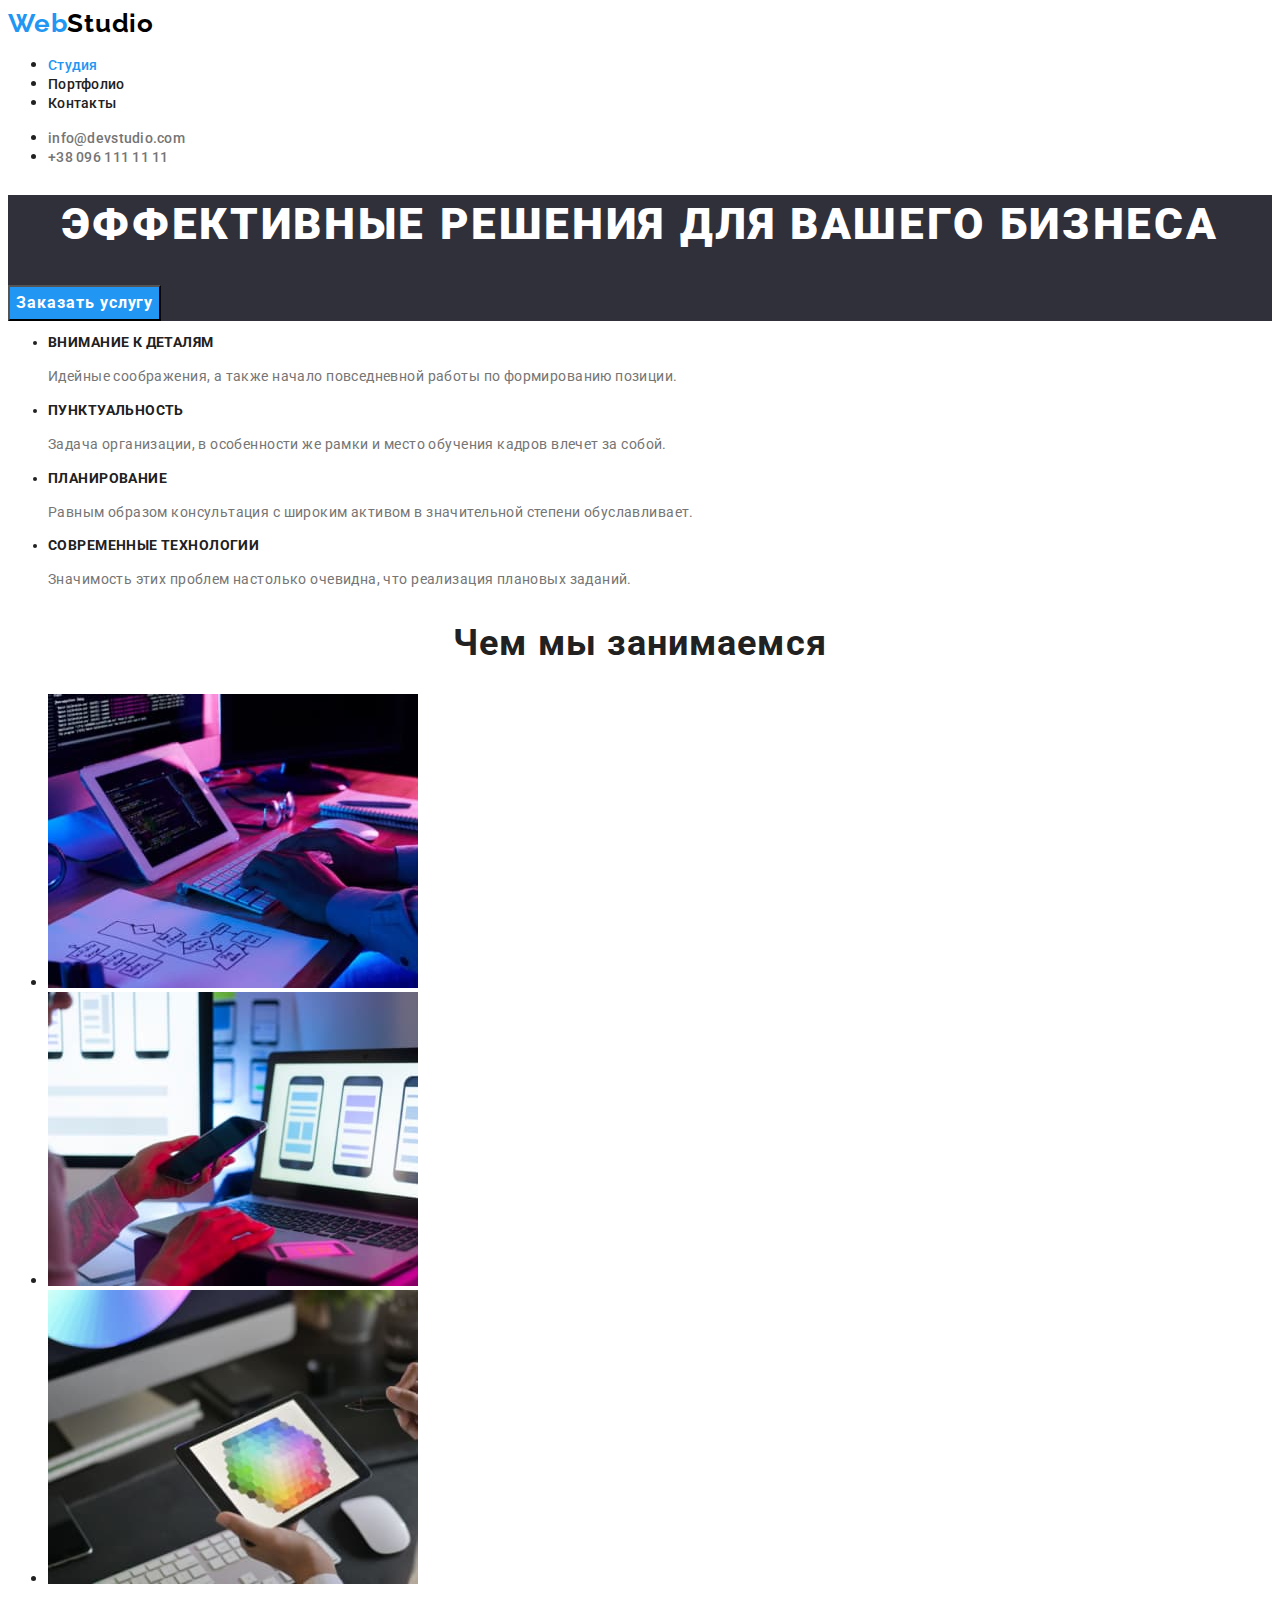
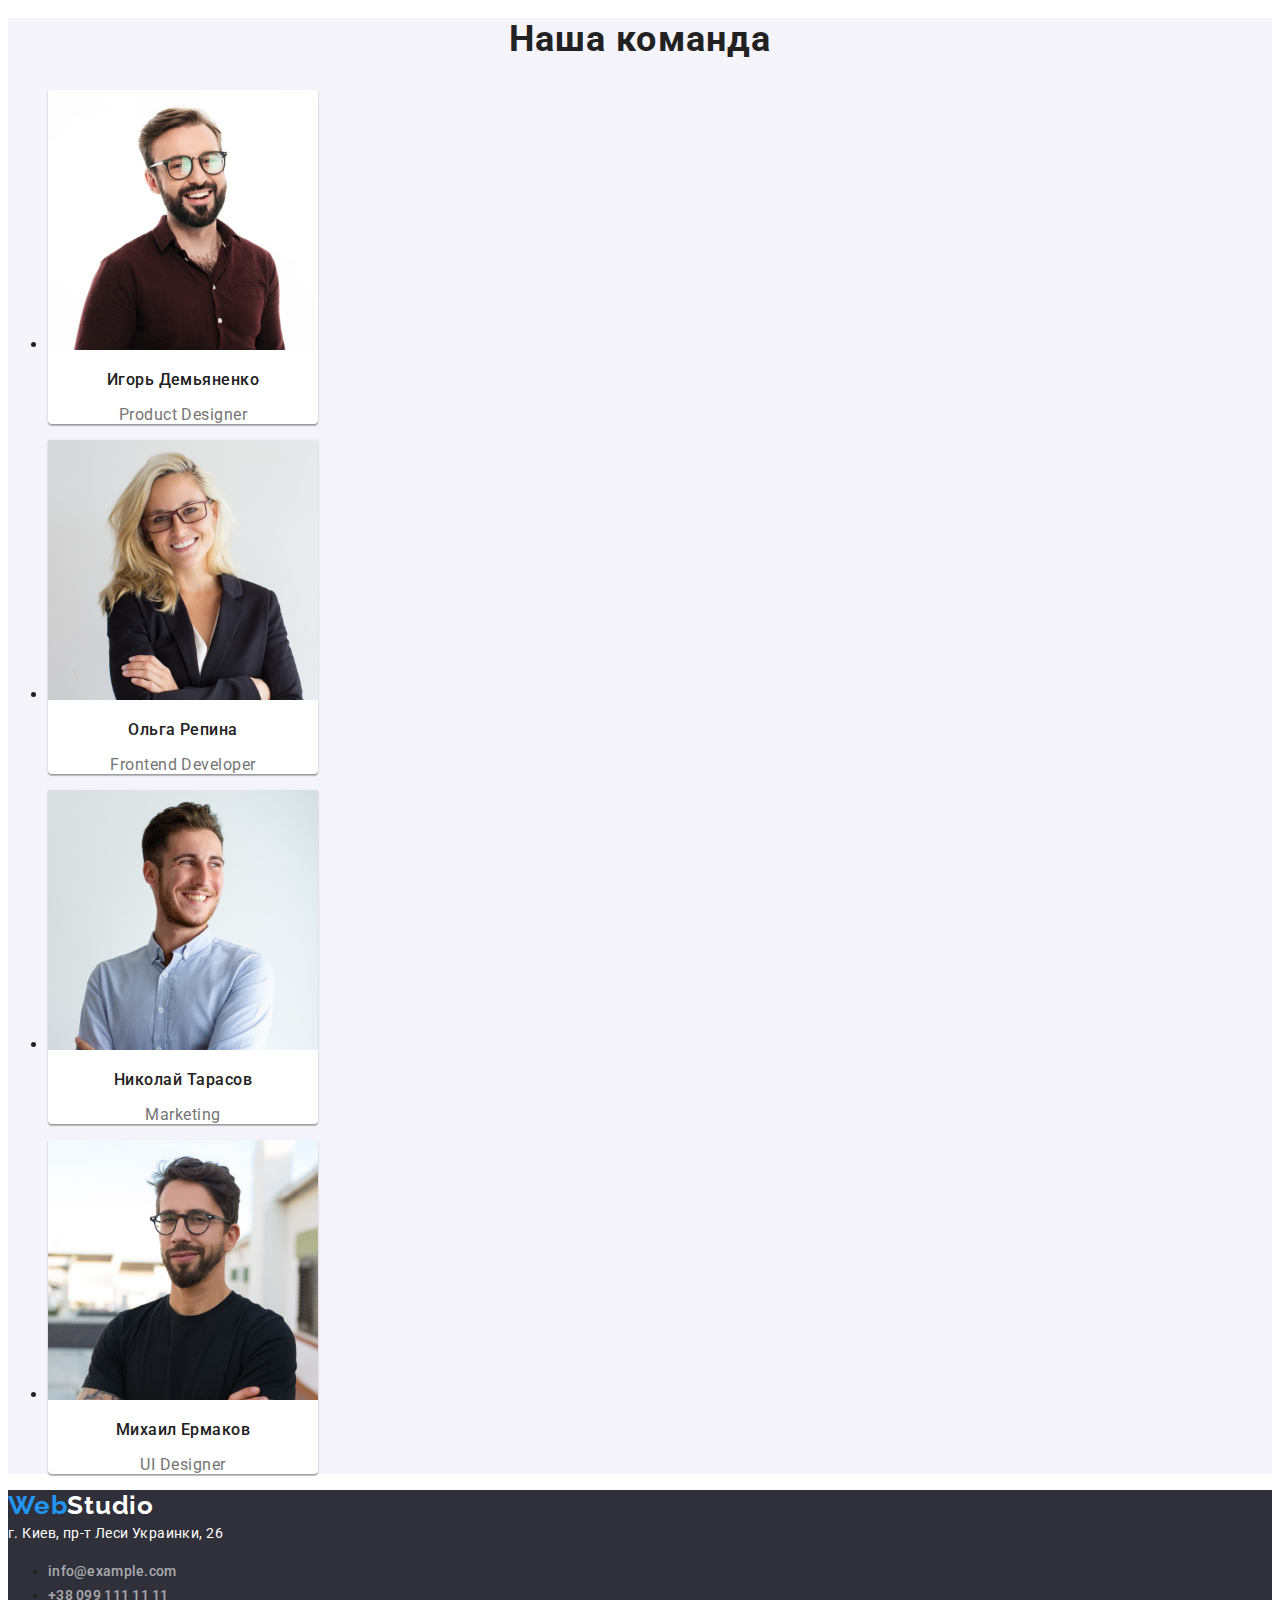
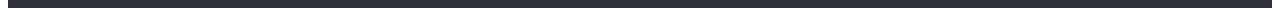
==== index.html @ 6b37e73c "додали файли з hw-02" ====
<!DOCTYPE html>
<html lang="ru">
  <head>
    <meta charset="UTF-8" />
    <meta http-equiv="X-UA-Compatible" content="IE=edge" />
    <meta name="viewport" content="width=device-width, initial-scale=1.0" />
    <title>Студия</title>

    <link rel="preconnect" href="https://fonts.googleapis.com" />
    <link rel="preconnect" href="https://fonts.gstatic.com" crossorigin />
    <link
      href="https://fonts.googleapis.com/css2?family=Raleway:wght@700&family=Roboto:wght@400;500;700;900&display=swap"
      rel="stylesheet"
    />
    <link rel="stylesheet" href="./css/styles.css" />
  </head>
  <body>
    <header class="header">
      <nav class="main-navigation">
        <a class="logo" href="./index.html">Web<span class="web-header">Studio</span> </a>

        <ul class="site-nav">
          <li class="item"><a class="link current" href="/">Студия</a></li>
          <li class="item"><a class="link" href="./portfolio.html">Портфолио</a></li>
          <li class="item"><a class="link" href="/">Контакты</a></li>
        </ul>
      </nav>

      <ul class="auth-nav">
        <li class="item"><a class="link" href="info@devstudio.com">info@devstudio.com</a></li>
        <li class="item"><a class="link" href="/">+38 096 111 11 11</a></li>
      </ul>
    </header>

    <main>
      <section class="hero">
        <h1 class="title-hero">Эффективные решения для вашего бизнеса</h1>
        <button class="btn-hero" type="button">Заказать услугу</button>
      </section>

      <section class="prior">
        <!--скрити заголовок h2 за допомогою CSS-->
        <h2 class="hide">Наши приимущества</h2>
        <ul>
          <li>
            <h3 class="title-prior">Внимание к деталям</h3>
            <p class="title-description">
              Идейные соображения, а также начало повседневной работы по формированию позиции.
            </p>
          </li>
          <li>
            <h3 class="title-prior">Пунктуальность</h3>
            <p class="title-description">
              Задача организации, в особенности же рамки и место обучения кадров влечет за собой.
            </p>
          </li>
          <li>
            <h3 class="title-prior">Планирование</h3>
            <p class="title-description">
              Равным образом консультация с широким активом в значительной степени обуславливает.
            </p>
          </li>
          <li>
            <h3 class="title-prior">Современные технологии</h3>
            <p class="title-description">
              Значимость этих проблем настолько очевидна, что реализация плановых заданий.
            </p>
          </li>
        </ul>
      </section>

      <section>
        <h2 class="title-section">Чем мы занимаемся</h2>
        <ul class="list">
          <li class="item">
            <img src="./img/services/img1.jpeg" alt="Десктопные приложения" width="370" />
          </li>
          <li class="item">
            <img src="./img/services/img2.jpeg" alt="Мобильные приложения" width="370" />
          </li>
          <li class="item">
            <img src="./img/services/img3.jpeg" alt="Дизайнерские решения" width="370" />
          </li>
        </ul>
      </section>

      <section class="team">
        <h2 class="title-section">Наша команда</h2>
        <ul>
          <li class="item-team">
            <img src="./img/team/pd.jpeg" alt="фото Игоря Демьяненко" width="270" />
            <h3 class="team-name">Игорь Демьяненко</h3>
            <p class="position" lang="en">Product Designer</p>
          </li>
          <li class="item-team">
            <img src="./img/team/fd.jpeg" alt="фото Ольги Репиной" width="270" />
            <h3 class="team-name">Ольга Репина</h3>
            <p class="position" lang="en">Frontend Developer</p>
          </li>
          <li class="item-team">
            <img src="./img/team/mk.jpeg" alt="фото Николая Тарасова" width="270" />
            <h3 class="team-name">Николай Тарасов</h3>
            <p class="position" lang="en">Marketing</p>
          </li>
          <li class="item-team">
            <img src="./img/team/ui.jpeg" alt="фото Михаила Ермакова" width="270" />
            <h3 class="team-name">Михаил Ермаков</h3>
            <p class="position" lang="en">UI Designer</p>
          </li>
        </ul>
      </section>
    </main>
    <footer class="footer">
      <a class="logo" href="/">Web<span class="web-footer">Studio</span> </a>

      <address class="address">г. Киев, пр-т Леси Украинки, 26</address>

      <ul class="footer-link">
        <li><a class="link" href="info@example.com">info@example.com</a></li>
        <li><a class="link" href="tel:+380991111111">+38 099 111 11 11</a></li>
      </ul>
    </footer>
  </body>
</html>
---- css/styles.css ----
:root {
  --primary-text-color: #212121;
  --secondary-text-color: #757575;
  --accent-color: #2196f3;
}

body {
  background: #ffffff;
  color: var(--primary-text-color);
  font-family: 'Roboto', sans-serif;
}

/* 
 основний колір тексту #212121 
 вторичний колір тексту #757575
 основний фон білий #FFFFFF
 акцент #2196F3
 колір футера контактів #FFFFFF99 
 фон герой #2F303A;
 фон хедер #FFFFFF;
 основний фон(наша команда)  #F5F4FA
 фон футер  #2F303A


 font-family: 'Raleway', sans-serif;

 address: rgba(255, 255, 255, 0.6);

 */

.logo {
  font-family: 'Raleway';
  font-weight: 700;
  font-size: 26px;
  line-height: 1.19;
  letter-spacing: 0.03em;
  color: var(--accent-color);
  text-decoration: none;
}

.link {
  font-family: inherit;

  font-weight: 500;
  font-size: 14px;
  line-height: 1.14;
  letter-spacing: 0.02em;

  color: var(--primary-text-color);
  text-decoration: none;
}

.auth-nav .link {
  color: var(--secondary-text-color);
}
.site-nav .link.current {
  color: var(--accent-color);
}
.hero {
  background-color: #2f303a;
}
.title-hero {
  font-weight: 900;
  font-size: 44px;
  line-height: 1.36;

  text-align: center;
  letter-spacing: 0.06em;
  text-transform: uppercase;

  color: #ffffff;
}
.btn-hero {
  color: #ffffff;
  background-color: var(--accent-color);
  font-weight: 700;
  font-size: 16px;
  line-height: 1.88;
  letter-spacing: 0.06em;
  font-family: inherit;
}
.btn-hero:hover {
  background: #188ce8;
}
.btn-hero:focus {
  background: #188ce8;
}
.hide {
  display: none;
}
.prior {
  font-size: 14px;
  line-height: 1.14;
  letter-spacing: 0.03em;
}
.title-prior {
  font-weight: 700;

  text-transform: uppercase;

  font-size: 14px;
  line-height: 1.14;
  letter-spacing: 0.03em;
}
.title-description {
  line-height: 1.71;
  color: var(--secondary-text-color);
}
.title-section {
  font-weight: 700;
  line-height: 1.17;
  text-align: center;
  letter-spacing: 0.03em;
  font-size: 36px;
}

.team {
  background: #f5f4fa;
  font-size: 16px;
  line-height: 1.19;

  letter-spacing: 0.03em;
}

.team-name {
  font-weight: 500;
  font-size: 16px;
  line-height: 1.19;

  text-align: center;
  letter-spacing: 0.03em;
}
.position {
  color: var(--secondary-text-color);
  line-height: 1.19;

  text-align: center;
  letter-spacing: 0.03em;
}
.item-team {
  background: #ffffff;
  box-shadow: 0px 1px 3px rgba(0, 0, 0, 0.12), 0px 1px 1px rgba(0, 0, 0, 0.14),
    0px 2px 1px rgba(0, 0, 0, 0.2);
  border-radius: 0px 0px 4px 4px;
  width: 270px;
}
.footer {
  background-color: #2f303a;
  font-size: 14px;
  line-height: 1.71;

  letter-spacing: 0.03em;
}
.web-header {
  color: #000000;
}
.web-footer {
  color: #ffffff;
}
.footer-link .link {
  color: rgba(255, 255, 255, 0.6);
}
.address {
  font-style: normal;
  font-weight: 400;
  color: #ffffff;
}
.link:hover {
  color: var(--accent-color);
}
.link:focus {
  color: var(--accent-color);
}
.btn {
  color: var(--primary-text-color);
  cursor: pointer;
  background-color: #f5f4fa;
  box-shadow: 0px 4px 4px rgba(0, 0, 0, 0.15);
  border-radius: 4px;
  font-family: inherit;
  font-weight: 500;
  font-size: 16px;
  line-height: 1.6;

  letter-spacing: 0.03em;
}
.btn:hover {
  color: #ffffff;
  background-color: var(--accent-color);
}

.btn:focus {
  color: #ffffff;
  background-color: var(--accent-color);
}
.example {
  font-weight: 700;
  font-size: 18px;
  line-height: 2;

  letter-spacing: 0.06em;
}
.example-name {
  line-height: 1.9;

  letter-spacing: 0.03em;

  color: var(--secondary-text-color);
}
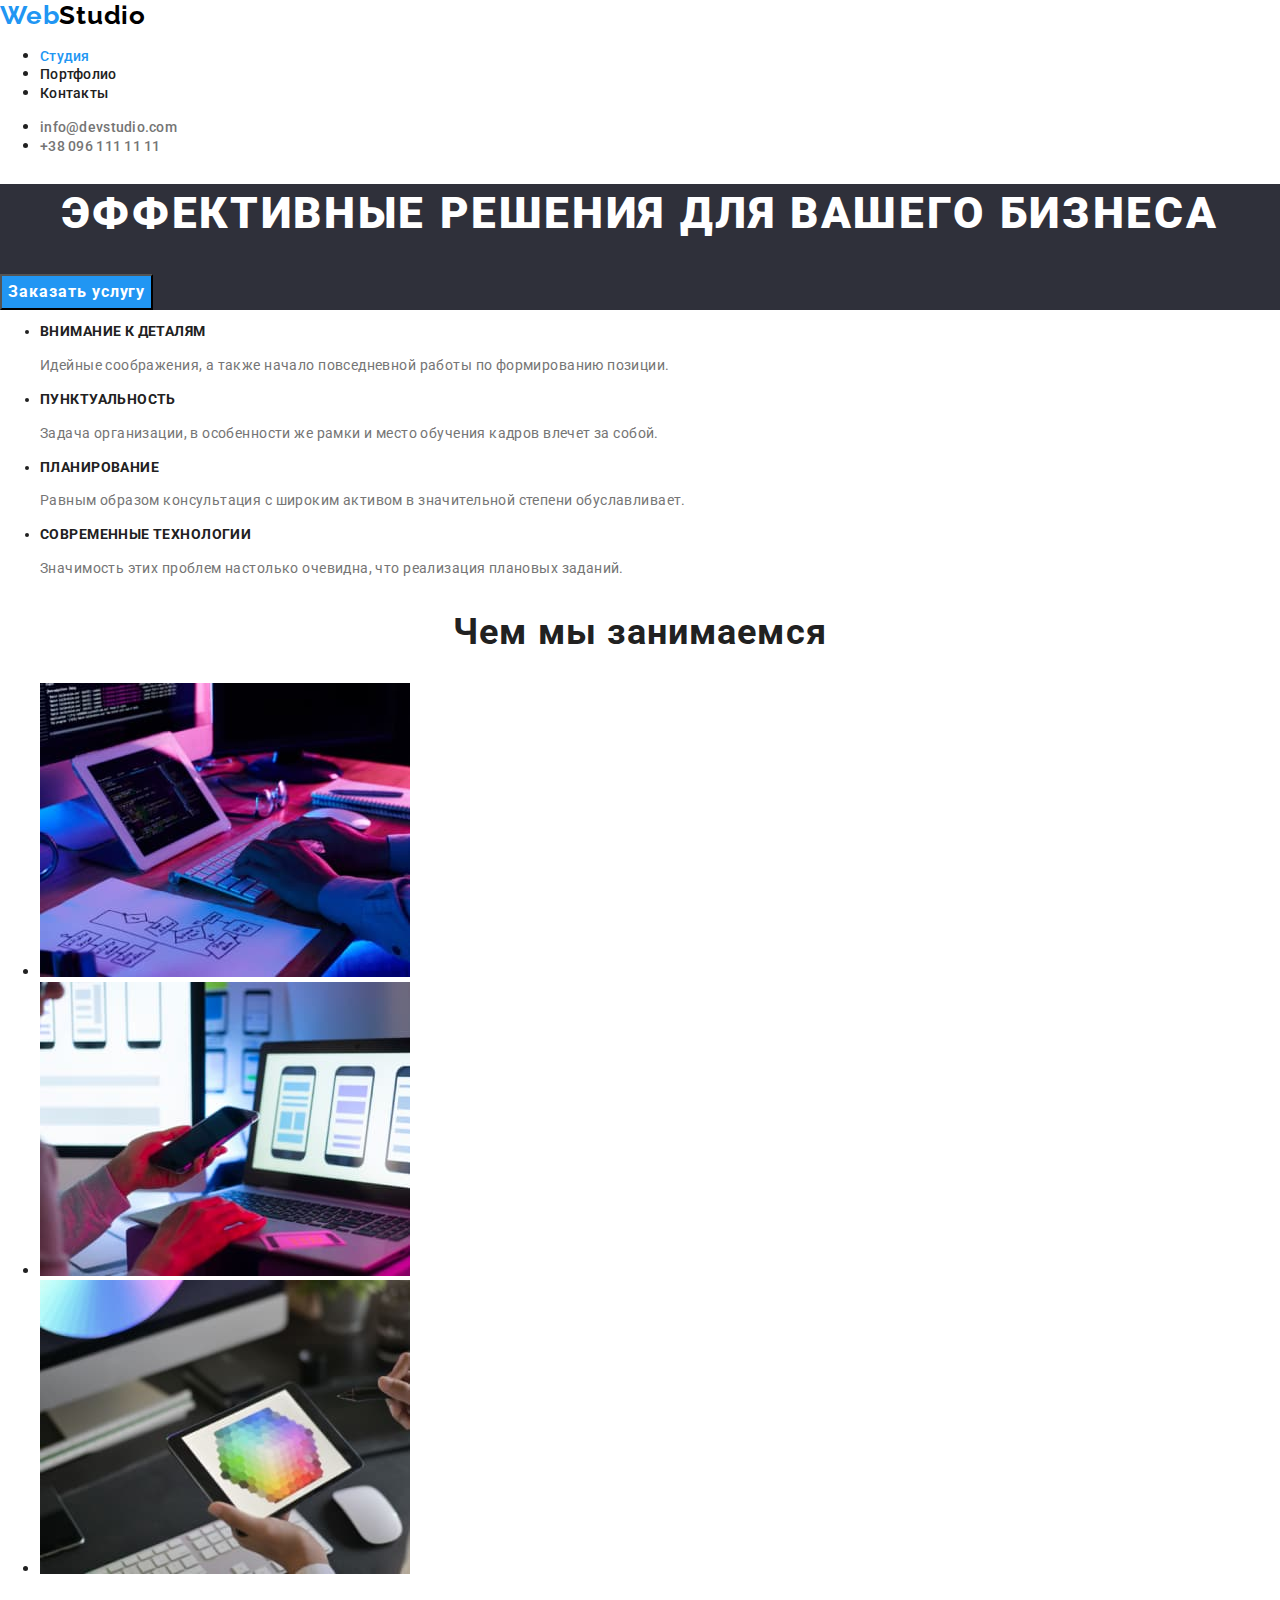
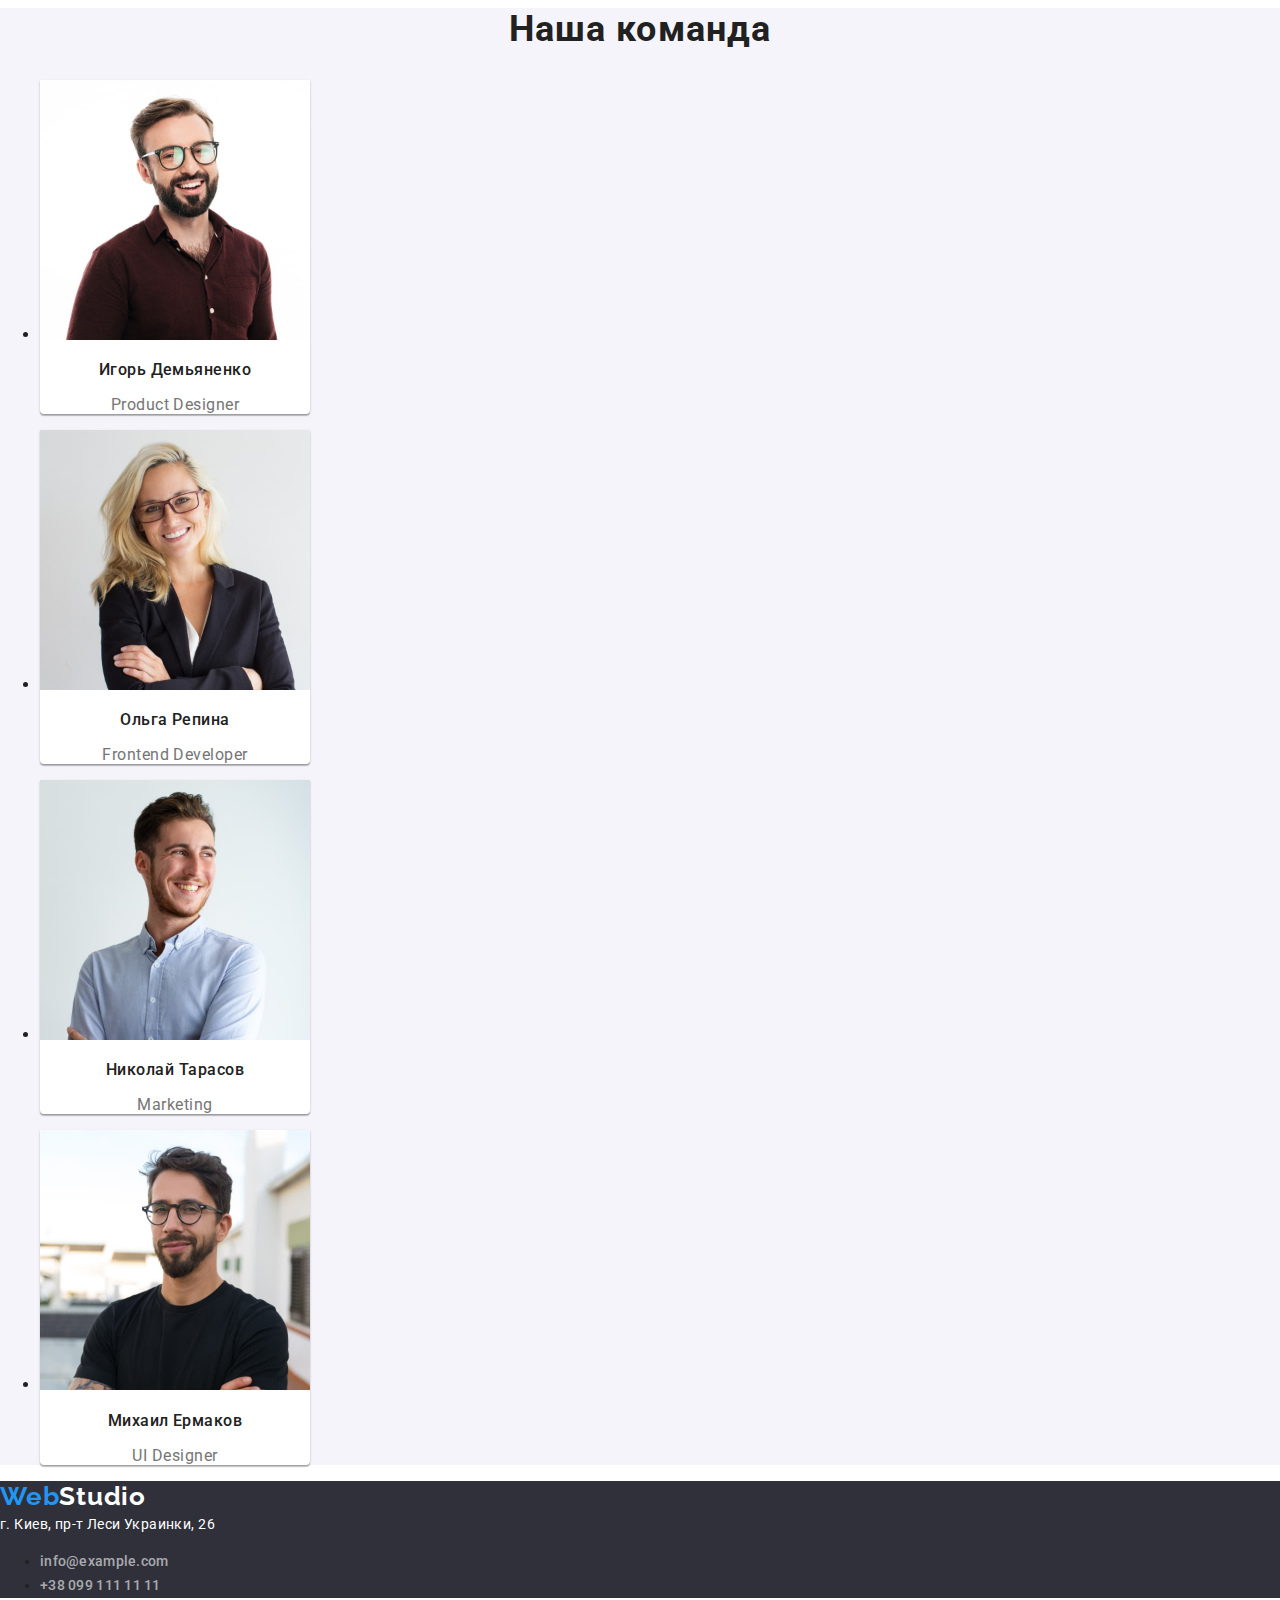
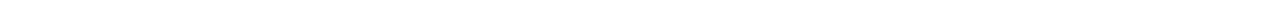
==== commit c8f34d6c: "підключили CDN modern normalize css" ====
--- a/index.html
+++ b/index.html
@@ -12,22 +12,32 @@
       href="https://fonts.googleapis.com/css2?family=Raleway:wght@700&family=Roboto:wght@400;500;700;900&display=swap"
       rel="stylesheet"
     />
+    <link
+      rel="stylesheet"
+      href="https://cdnjs.cloudflare.com/ajax/libs/modern-normalize/1.1.0/modern-normalize.min.css"
+    />
     <link rel="stylesheet" href="./css/styles.css" />
   </head>
   <body>
     <header class="header">
       <nav class="main-navigation">
-        <a class="logo" href="./index.html">Web<span class="web-header">Studio</span> </a>
+        <a class="logo" href="./index.html"
+          >Web<span class="web-header">Studio</span>
+        </a>
 
         <ul class="site-nav">
           <li class="item"><a class="link current" href="/">Студия</a></li>
-          <li class="item"><a class="link" href="./portfolio.html">Портфолио</a></li>
+          <li class="item">
+            <a class="link" href="./portfolio.html">Портфолио</a>
+          </li>
           <li class="item"><a class="link" href="/">Контакты</a></li>
         </ul>
       </nav>
 
       <ul class="auth-nav">
-        <li class="item"><a class="link" href="info@devstudio.com">info@devstudio.com</a></li>
+        <li class="item">
+          <a class="link" href="info@devstudio.com">info@devstudio.com</a>
+        </li>
         <li class="item"><a class="link" href="/">+38 096 111 11 11</a></li>
       </ul>
     </header>
@@ -45,25 +55,29 @@
           <li>
             <h3 class="title-prior">Внимание к деталям</h3>
             <p class="title-description">
-              Идейные соображения, а также начало повседневной работы по формированию позиции.
+              Идейные соображения, а также начало повседневной работы по
+              формированию позиции.
             </p>
           </li>
           <li>
             <h3 class="title-prior">Пунктуальность</h3>
             <p class="title-description">
-              Задача организации, в особенности же рамки и место обучения кадров влечет за собой.
+              Задача организации, в особенности же рамки и место обучения кадров
+              влечет за собой.
             </p>
           </li>
           <li>
             <h3 class="title-prior">Планирование</h3>
             <p class="title-description">
-              Равным образом консультация с широким активом в значительной степени обуславливает.
+              Равным образом консультация с широким активом в значительной
+              степени обуславливает.
             </p>
           </li>
           <li>
             <h3 class="title-prior">Современные технологии</h3>
             <p class="title-description">
-              Значимость этих проблем настолько очевидна, что реализация плановых заданий.
+              Значимость этих проблем настолько очевидна, что реализация
+              плановых заданий.
             </p>
           </li>
         </ul>
@@ -73,13 +87,25 @@
         <h2 class="title-section">Чем мы занимаемся</h2>
         <ul class="list">
           <li class="item">
-            <img src="./img/services/img1.jpeg" alt="Десктопные приложения" width="370" />
+            <img
+              src="./img/services/img1.jpeg"
+              alt="Десктопные приложения"
+              width="370"
+            />
           </li>
           <li class="item">
-            <img src="./img/services/img2.jpeg" alt="Мобильные приложения" width="370" />
+            <img
+              src="./img/services/img2.jpeg"
+              alt="Мобильные приложения"
+              width="370"
+            />
           </li>
           <li class="item">
-            <img src="./img/services/img3.jpeg" alt="Дизайнерские решения" width="370" />
+            <img
+              src="./img/services/img3.jpeg"
+              alt="Дизайнерские решения"
+              width="370"
+            />
           </li>
         </ul>
       </section>
@@ -88,22 +114,38 @@
         <h2 class="title-section">Наша команда</h2>
         <ul>
           <li class="item-team">
-            <img src="./img/team/pd.jpeg" alt="фото Игоря Демьяненко" width="270" />
+            <img
+              src="./img/team/pd.jpeg"
+              alt="фото Игоря Демьяненко"
+              width="270"
+            />
             <h3 class="team-name">Игорь Демьяненко</h3>
             <p class="position" lang="en">Product Designer</p>
           </li>
           <li class="item-team">
-            <img src="./img/team/fd.jpeg" alt="фото Ольги Репиной" width="270" />
+            <img
+              src="./img/team/fd.jpeg"
+              alt="фото Ольги Репиной"
+              width="270"
+            />
             <h3 class="team-name">Ольга Репина</h3>
             <p class="position" lang="en">Frontend Developer</p>
           </li>
           <li class="item-team">
-            <img src="./img/team/mk.jpeg" alt="фото Николая Тарасова" width="270" />
+            <img
+              src="./img/team/mk.jpeg"
+              alt="фото Николая Тарасова"
+              width="270"
+            />
             <h3 class="team-name">Николай Тарасов</h3>
             <p class="position" lang="en">Marketing</p>
           </li>
           <li class="item-team">
-            <img src="./img/team/ui.jpeg" alt="фото Михаила Ермакова" width="270" />
+            <img
+              src="./img/team/ui.jpeg"
+              alt="фото Михаила Ермакова"
+              width="270"
+            />
             <h3 class="team-name">Михаил Ермаков</h3>
             <p class="position" lang="en">UI Designer</p>
           </li>
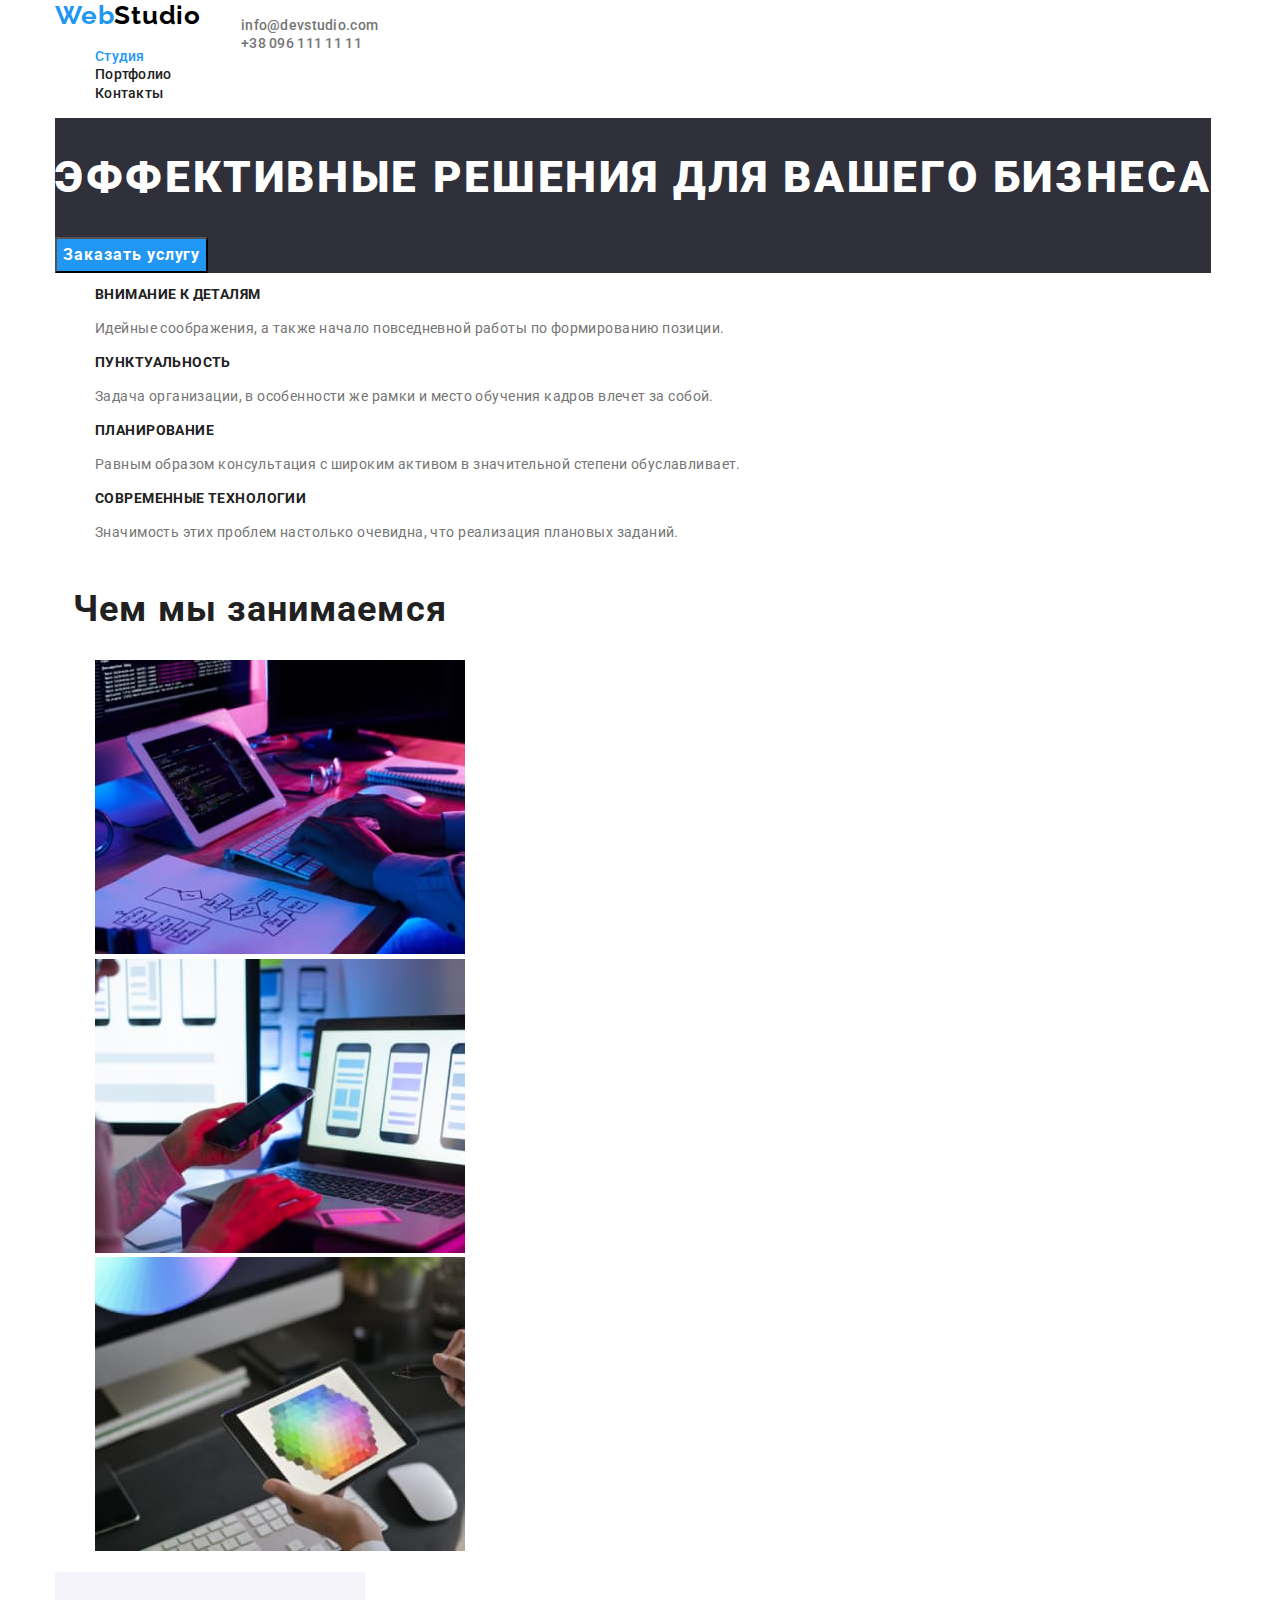
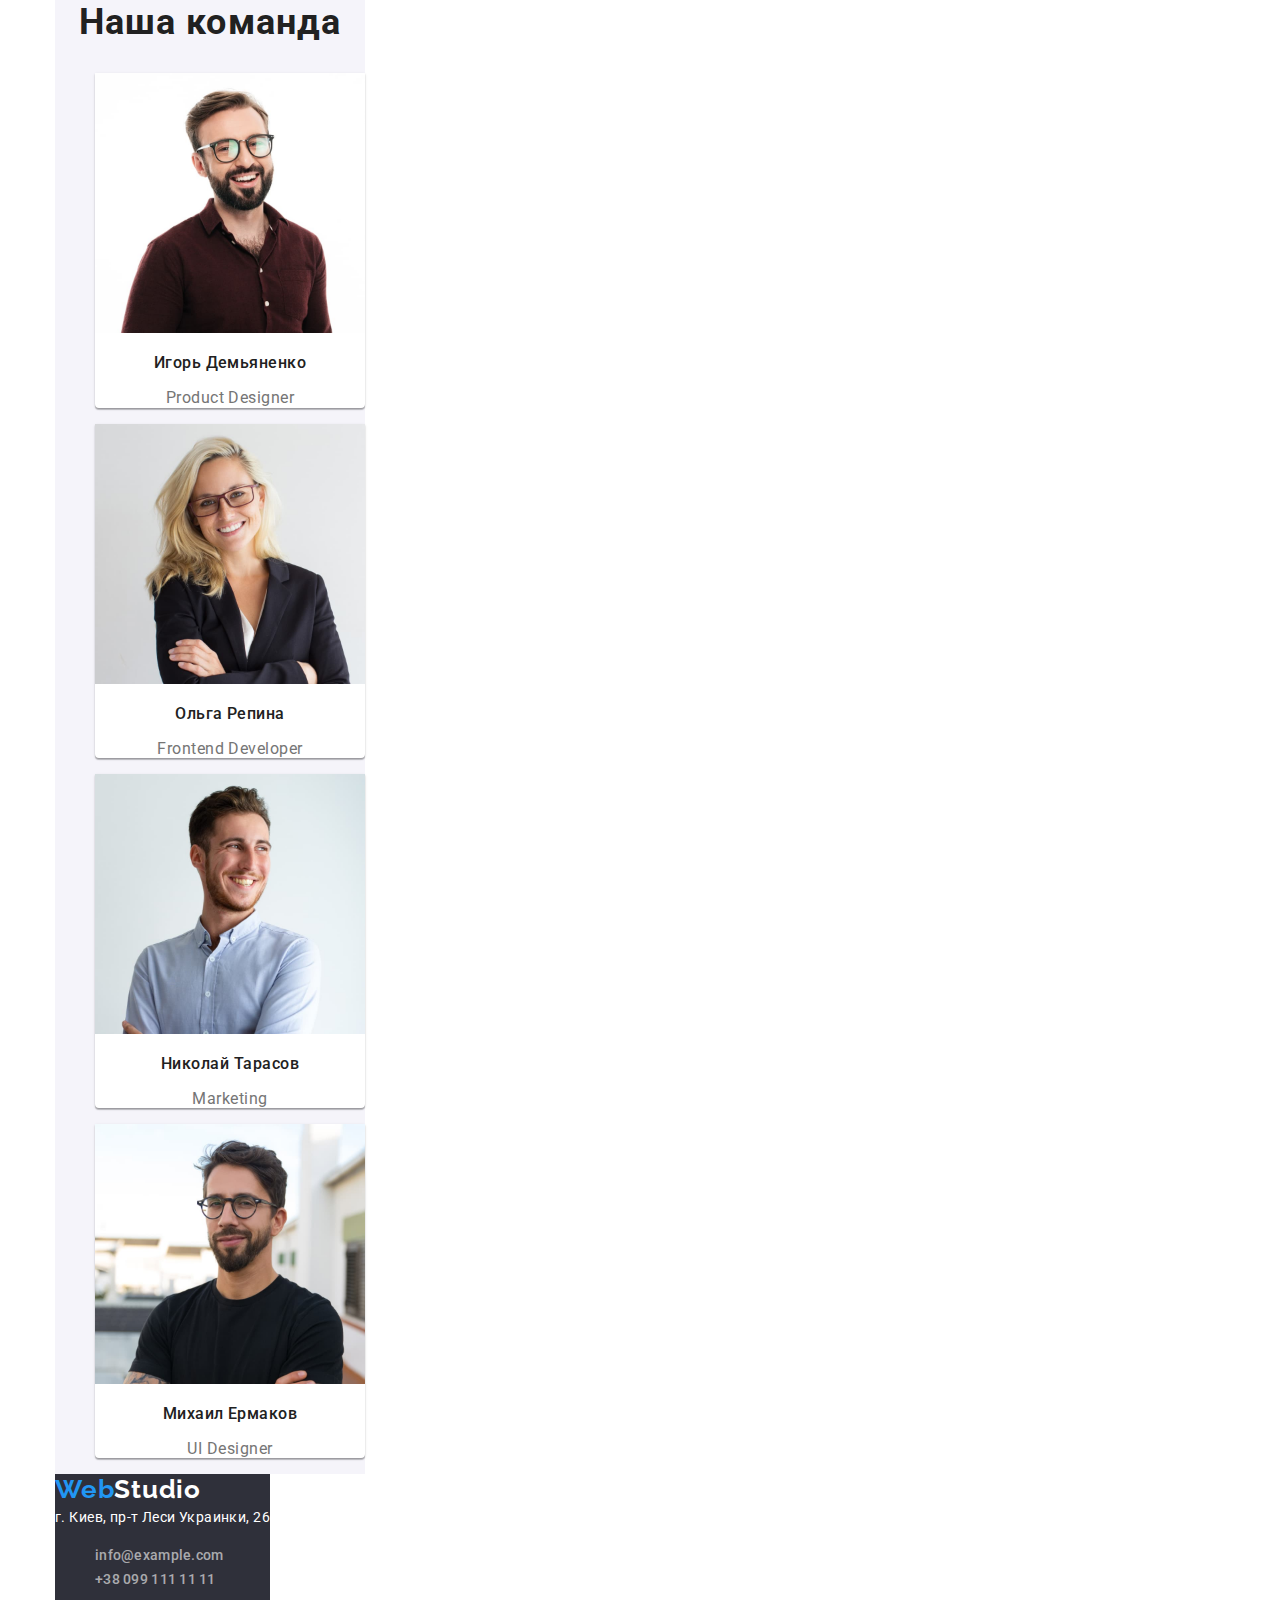
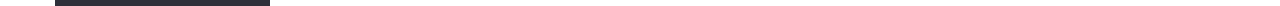
==== commit 7a5626c4: "додали container" ====
--- a/index.html
+++ b/index.html
@@ -20,147 +20,170 @@
   </head>
   <body>
     <header class="header">
-      <nav class="main-navigation">
-        <a class="logo" href="./index.html"
-          >Web<span class="web-header">Studio</span>
-        </a>
+      <div class="container">
+        <nav class="header-nav">
+          <div class="nav-logo">
+            <a class="logo" href="./index.html"
+              >Web<span class="web-header">Studio</span>
+            </a>
+          </div>
 
-        <ul class="site-nav">
-          <li class="item"><a class="link current" href="/">Студия</a></li>
-          <li class="item">
-            <a class="link" href="./portfolio.html">Портфолио</a>
-          </li>
-          <li class="item"><a class="link" href="/">Контакты</a></li>
-        </ul>
-      </nav>
+          <div>
+            <ul class="site-nav">
+              <li class="item">
+                <a class="link current" href="/">Студия</a>
+              </li>
+              <li class="item">
+                <a class="link" href="./portfolio.html">Портфолио</a>
+              </li>
+              <li class="item"><a class="link" href="/">Контакты</a></li>
+            </ul>
+          </div>
+        </nav>
 
-      <ul class="auth-nav">
-        <li class="item">
-          <a class="link" href="info@devstudio.com">info@devstudio.com</a>
-        </li>
-        <li class="item"><a class="link" href="/">+38 096 111 11 11</a></li>
-      </ul>
+        <div>
+            <ul class="auth-nav">
+            <li class="item">
+              <a class="link" href="info@devstudio.com">info@devstudio.com</a>
+            </li>
+            <li class="item"><a class="link" href="/">+38 096 111 11 11</a></li>
+           </ul>
+        </div>
+    </div>
     </header>
 
     <main>
-      <section class="hero">
-        <h1 class="title-hero">Эффективные решения для вашего бизнеса</h1>
-        <button class="btn-hero" type="button">Заказать услугу</button>
-      </section>
+      <div class="container">
+        <section class="hero">
+          <h1 class="title-hero">Эффективные решения для вашего бизнеса</h1>
+          <button class="btn-hero" type="button">Заказать услугу</button>
+        </section>
+      </div>
 
-      <section class="prior">
-        <!--скрити заголовок h2 за допомогою CSS-->
-        <h2 class="hide">Наши приимущества</h2>
-        <ul>
+      <div class="container">
+        <section class="prior">
+          <!--скрити заголовок h2 за допомогою CSS-->
+          <h2 class="hide">Наши приимущества</h2>
+          <ul class="list">
+            <li>
+              <h3 class="title-prior">Внимание к деталям</h3>
+              <p class="title-description">
+                Идейные соображения, а также начало повседневной работы по
+                формированию позиции.
+              </p>
+            </li>
+            <li>
+              <h3 class="title-prior">Пунктуальность</h3>
+              <p class="title-description">
+                Задача организации, в особенности же рамки и место обучения
+                кадров влечет за собой.
+              </p>
+            </li>
+            <li>
+              <h3 class="title-prior">Планирование</h3>
+              <p class="title-description">
+                Равным образом консультация с широким активом в значительной
+                степени обуславливает.
+              </p>
+            </li>
+            <li>
+              <h3 class="title-prior">Современные технологии</h3>
+              <p class="title-description">
+                Значимость этих проблем настолько очевидна, что реализация
+                плановых заданий.
+              </p>
+            </li>
+          </ul>
+        </section>
+      </div>
+
+      <div class="container">
+        <section>
+          <h2 class="title-section">Чем мы занимаемся</h2>
+          <ul class="list">
+            <li class="item">
+              <img
+                src="./img/services/img1.jpeg"
+                alt="Десктопные приложения"
+                width="370"
+              />
+            </li>
+            <li class="item">
+              <img
+                src="./img/services/img2.jpeg"
+                alt="Мобильные приложения"
+                width="370"
+              />
+            </li>
+            <li class="item">
+              <img
+                src="./img/services/img3.jpeg"
+                alt="Дизайнерские решения"
+                width="370"
+              />
+            </li>
+          </ul>
+        </section>
+      </div>
+
+      <div class="container">
+        <section class="team">
+          <h2 class="title-section">Наша команда</h2>
+          <ul class="list">
+            <li class="item-team">
+              <img
+                src="./img/team/pd.jpeg"
+                alt="фото Игоря Демьяненко"
+                width="270"
+              />
+              <h3 class="team-name">Игорь Демьяненко</h3>
+              <p class="position" lang="en">Product Designer</p>
+            </li>
+            <li class="item-team">
+              <img
+                src="./img/team/fd.jpeg"
+                alt="фото Ольги Репиной"
+                width="270"
+              />
+              <h3 class="team-name">Ольга Репина</h3>
+              <p class="position" lang="en">Frontend Developer</p>
+            </li>
+            <li class="item-team">
+              <img
+                src="./img/team/mk.jpeg"
+                alt="фото Николая Тарасова"
+                width="270"
+              />
+              <h3 class="team-name">Николай Тарасов</h3>
+              <p class="position" lang="en">Marketing</p>
+            </li>
+            <li class="item-team">
+              <img
+                src="./img/team/ui.jpeg"
+                alt="фото Михаила Ермакова"
+                width="270"
+              />
+              <h3 class="team-name">Михаил Ермаков</h3>
+              <p class="position" lang="en">UI Designer</p>
+            </li>
+          </ul>
+        </section>
+      </div>
+    </main>
+
+    <div class="container">
+      <footer class="footer">
+        <a class="logo" href="/">Web<span class="web-footer">Studio</span> </a>
+
+        <address class="address">г. Киев, пр-т Леси Украинки, 26</address>
+
+        <ul class="footer-link">
+          <li><a class="link" href="info@example.com">info@example.com</a></li>
           <li>
-            <h3 class="title-prior">Внимание к деталям</h3>
-            <p class="title-description">
-              Идейные соображения, а также начало повседневной работы по
-              формированию позиции.
-            </p>
-          </li>
-          <li>
-            <h3 class="title-prior">Пунктуальность</h3>
-            <p class="title-description">
-              Задача организации, в особенности же рамки и место обучения кадров
-              влечет за собой.
-            </p>
-          </li>
-          <li>
-            <h3 class="title-prior">Планирование</h3>
-            <p class="title-description">
-              Равным образом консультация с широким активом в значительной
-              степени обуславливает.
-            </p>
-          </li>
-          <li>
-            <h3 class="title-prior">Современные технологии</h3>
-            <p class="title-description">
-              Значимость этих проблем настолько очевидна, что реализация
-              плановых заданий.
-            </p>
+            <a class="link" href="tel:+380991111111">+38 099 111 11 11</a>
           </li>
         </ul>
-      </section>
-
-      <section>
-        <h2 class="title-section">Чем мы занимаемся</h2>
-        <ul class="list">
-          <li class="item">
-            <img
-              src="./img/services/img1.jpeg"
-              alt="Десктопные приложения"
-              width="370"
-            />
-          </li>
-          <li class="item">
-            <img
-              src="./img/services/img2.jpeg"
-              alt="Мобильные приложения"
-              width="370"
-            />
-          </li>
-          <li class="item">
-            <img
-              src="./img/services/img3.jpeg"
-              alt="Дизайнерские решения"
-              width="370"
-            />
-          </li>
-        </ul>
-      </section>
-
-      <section class="team">
-        <h2 class="title-section">Наша команда</h2>
-        <ul>
-          <li class="item-team">
-            <img
-              src="./img/team/pd.jpeg"
-              alt="фото Игоря Демьяненко"
-              width="270"
-            />
-            <h3 class="team-name">Игорь Демьяненко</h3>
-            <p class="position" lang="en">Product Designer</p>
-          </li>
-          <li class="item-team">
-            <img
-              src="./img/team/fd.jpeg"
-              alt="фото Ольги Репиной"
-              width="270"
-            />
-            <h3 class="team-name">Ольга Репина</h3>
-            <p class="position" lang="en">Frontend Developer</p>
-          </li>
-          <li class="item-team">
-            <img
-              src="./img/team/mk.jpeg"
-              alt="фото Николая Тарасова"
-              width="270"
-            />
-            <h3 class="team-name">Николай Тарасов</h3>
-            <p class="position" lang="en">Marketing</p>
-          </li>
-          <li class="item-team">
-            <img
-              src="./img/team/ui.jpeg"
-              alt="фото Михаила Ермакова"
-              width="270"
-            />
-            <h3 class="team-name">Михаил Ермаков</h3>
-            <p class="position" lang="en">UI Designer</p>
-          </li>
-        </ul>
-      </section>
-    </main>
-    <footer class="footer">
-      <a class="logo" href="/">Web<span class="web-footer">Studio</span> </a>
-
-      <address class="address">г. Киев, пр-т Леси Украинки, 26</address>
-
-      <ul class="footer-link">
-        <li><a class="link" href="info@example.com">info@example.com</a></li>
-        <li><a class="link" href="tel:+380991111111">+38 099 111 11 11</a></li>
-      </ul>
-    </footer>
+      </footer>
+    </div>
   </body>
 </html>
--- a/css/styles.css
+++ b/css/styles.css
@@ -7,8 +7,18 @@
 body {
   background: #ffffff;
   color: var(--primary-text-color);
-  font-family: 'Roboto', sans-serif;
-}
+  font-family: "Roboto", sans-serif;
+}
+
+/* h1,
+h2,
+h3,
+h4,
+h5,
+h6,
+p {
+  margin: 0;
+} */
 
 /* 
  основний колір тексту #212121 
@@ -28,14 +38,49 @@
 
  */
 
+.container {
+  width: 1200px;
+
+  padding-left: 15px;
+  padding-right: 15px;
+
+  margin-left: auto;
+  margin-right: auto;
+
+  display: flex;
+}
+.header {
+  background-color: #ffffff;
+  /* display: flex; */
+}
+.header-nav {
+  /* display: flex; */
+}
+.site-nav {
+  list-style: none;
+  /* display: flex; */
+}
+.item {
+  /* margin-right: 50px; */
+}
+.auth-nav {
+  list-style: none;
+  /* display: flex; */
+  /* margin-left: auto; */
+}
+/* .auth-nav > .item:last-child {
+  margin-right: 0;
+} */
+
 .logo {
-  font-family: 'Raleway';
+  font-family: "Raleway";
   font-weight: 700;
   font-size: 26px;
   line-height: 1.19;
   letter-spacing: 0.03em;
   color: var(--accent-color);
   text-decoration: none;
+  /* margin-right: 93px; */
 }
 
 .link {
@@ -92,6 +137,10 @@
   font-size: 14px;
   line-height: 1.14;
   letter-spacing: 0.03em;
+}
+
+.list {
+  list-style: none;
 }
 .title-prior {
   font-weight: 700;
@@ -150,6 +199,9 @@
   line-height: 1.71;
 
   letter-spacing: 0.03em;
+}
+.footer-link {
+  list-style: none;
 }
 .web-header {
   color: #000000;
@@ -183,7 +235,10 @@
   line-height: 1.6;
 
   letter-spacing: 0.03em;
-}
+  padding: 6px 22px;
+  border: 1px solid transparent;
+}
+
 .btn:hover {
   color: #ffffff;
   background-color: var(--accent-color);
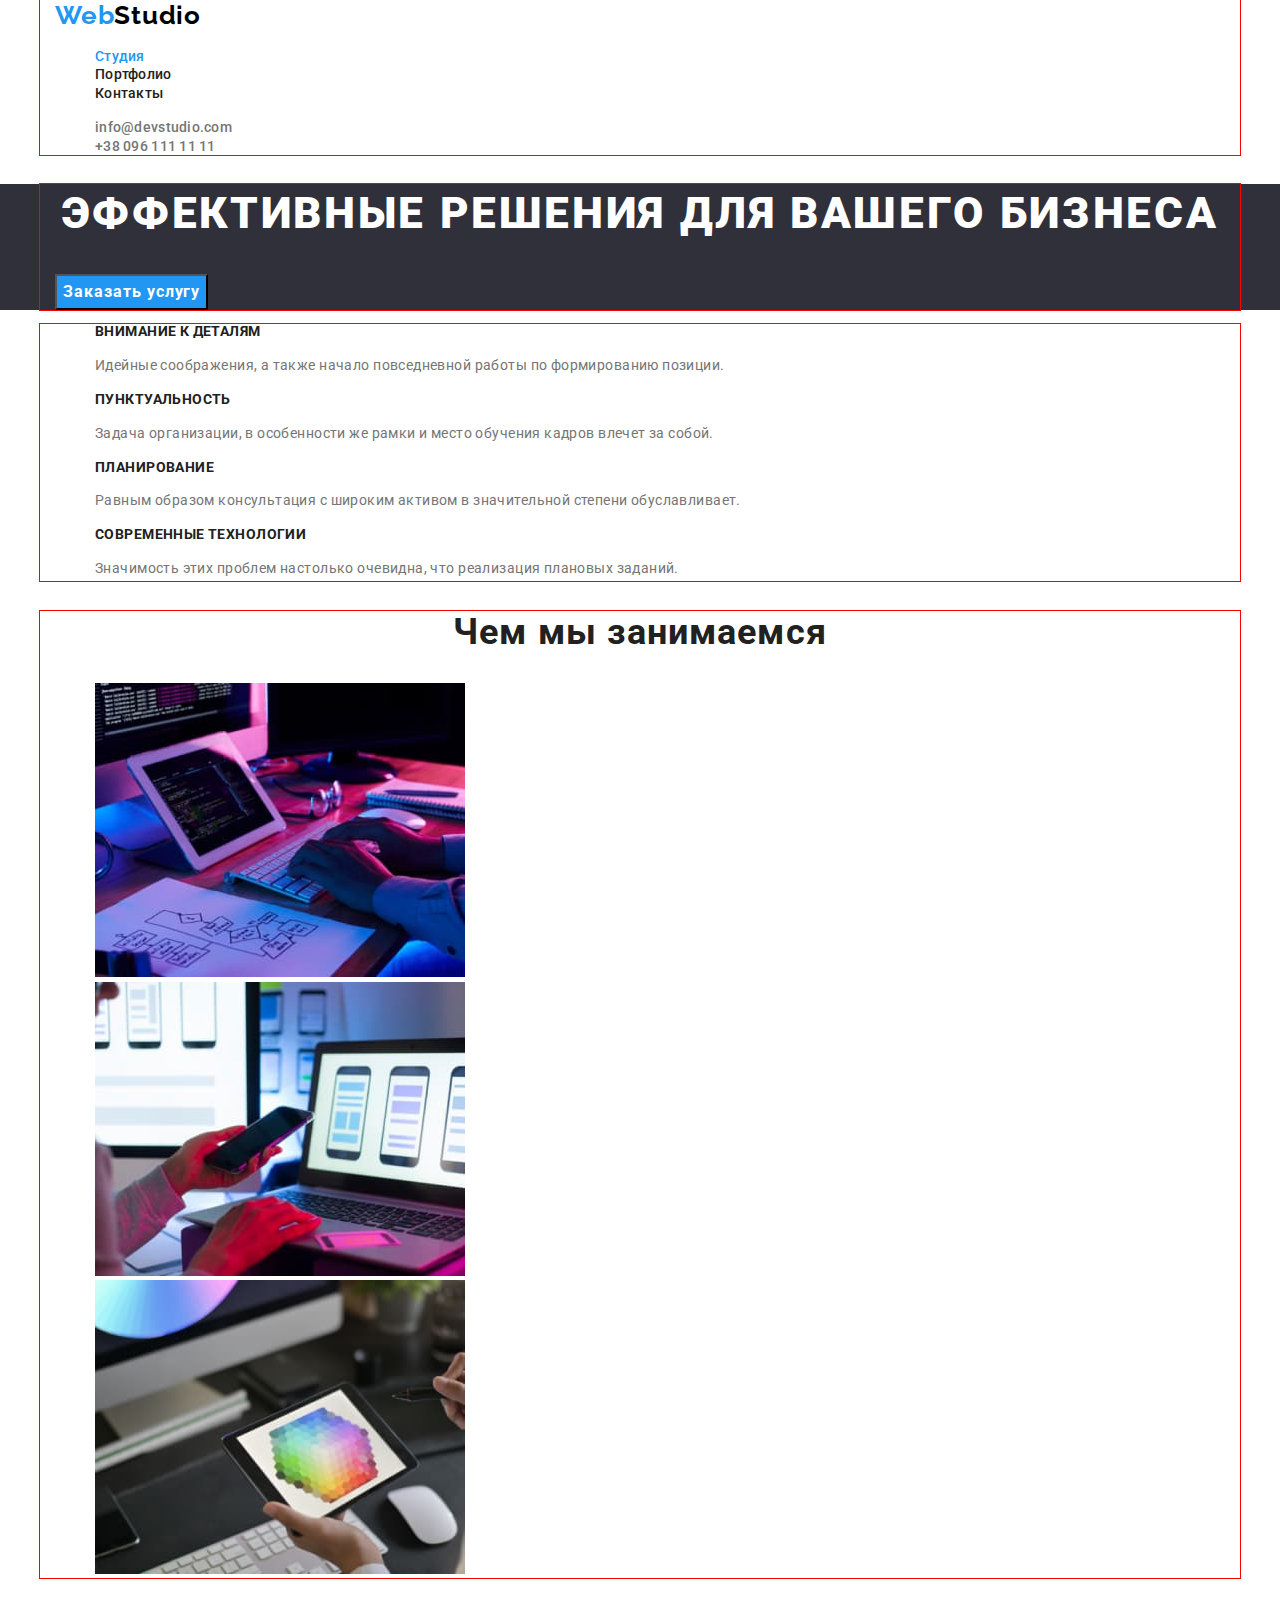
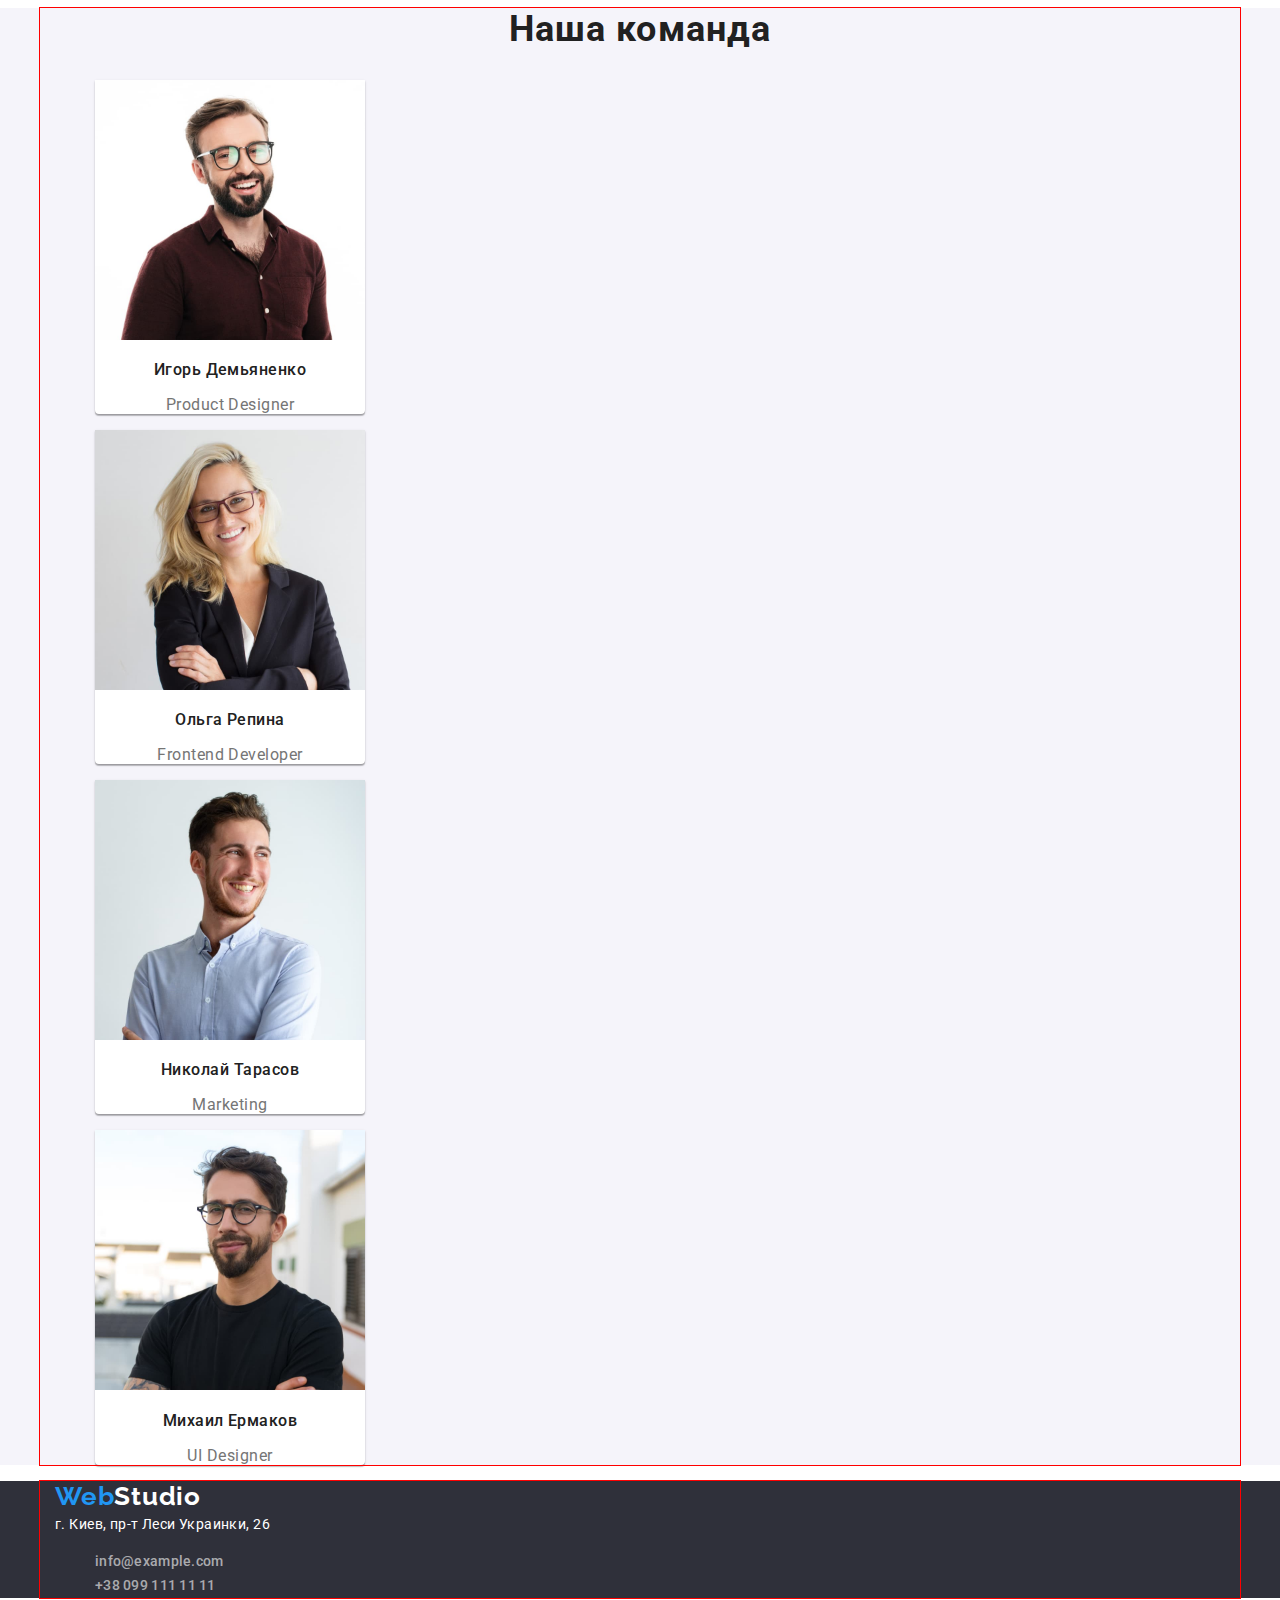
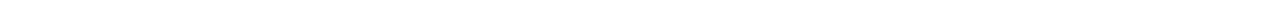
==== commit 5c08c8c0: "робимо правильні контейнери" ====
--- a/index.html
+++ b/index.html
@@ -22,7 +22,7 @@
     <header class="header">
       <div class="container">
         <nav class="header-nav">
-          <div class="nav-logo">
+          <div>
             <a class="logo" href="./index.html"
               >Web<span class="web-header">Studio</span>
             </a>
@@ -42,26 +42,26 @@
         </nav>
 
         <div>
-            <ul class="auth-nav">
+          <ul class="auth-nav">
             <li class="item">
               <a class="link" href="info@devstudio.com">info@devstudio.com</a>
             </li>
             <li class="item"><a class="link" href="/">+38 096 111 11 11</a></li>
-           </ul>
+          </ul>
         </div>
-    </div>
+      </div>
     </header>
 
     <main>
-      <div class="container">
-        <section class="hero">
+      <section class="hero">
+        <div class="container">
           <h1 class="title-hero">Эффективные решения для вашего бизнеса</h1>
           <button class="btn-hero" type="button">Заказать услугу</button>
-        </section>
-      </div>
+        </div>
+      </section>
 
-      <div class="container">
-        <section class="prior">
+      <section class="prior">
+        <div class="container">
           <!--скрити заголовок h2 за допомогою CSS-->
           <h2 class="hide">Наши приимущества</h2>
           <ul class="list">
@@ -94,11 +94,11 @@
               </p>
             </li>
           </ul>
-        </section>
-      </div>
+        </div>
+      </section>
 
-      <div class="container">
-        <section>
+      <section>
+        <div class="container">
           <h2 class="title-section">Чем мы занимаемся</h2>
           <ul class="list">
             <li class="item">
@@ -123,11 +123,11 @@
               />
             </li>
           </ul>
-        </section>
-      </div>
+        </div>
+      </section>
 
-      <div class="container">
-        <section class="team">
+      <section class="team">
+        <div class="container">
           <h2 class="title-section">Наша команда</h2>
           <ul class="list">
             <li class="item-team">
@@ -167,12 +167,12 @@
               <p class="position" lang="en">UI Designer</p>
             </li>
           </ul>
-        </section>
-      </div>
+        </div>
+      </section>
     </main>
 
-    <div class="container">
-      <footer class="footer">
+    <footer class="footer">
+      <div class="container">
         <a class="logo" href="/">Web<span class="web-footer">Studio</span> </a>
 
         <address class="address">г. Киев, пр-т Леси Украинки, 26</address>
@@ -183,7 +183,7 @@
             <a class="link" href="tel:+380991111111">+38 099 111 11 11</a>
           </li>
         </ul>
-      </footer>
-    </div>
+      </div>
+    </footer>
   </body>
 </html>
--- a/css/styles.css
+++ b/css/styles.css
@@ -47,7 +47,7 @@
   margin-left: auto;
   margin-right: auto;
 
-  display: flex;
+  outline: 1px solid red;
 }
 .header {
   background-color: #ffffff;
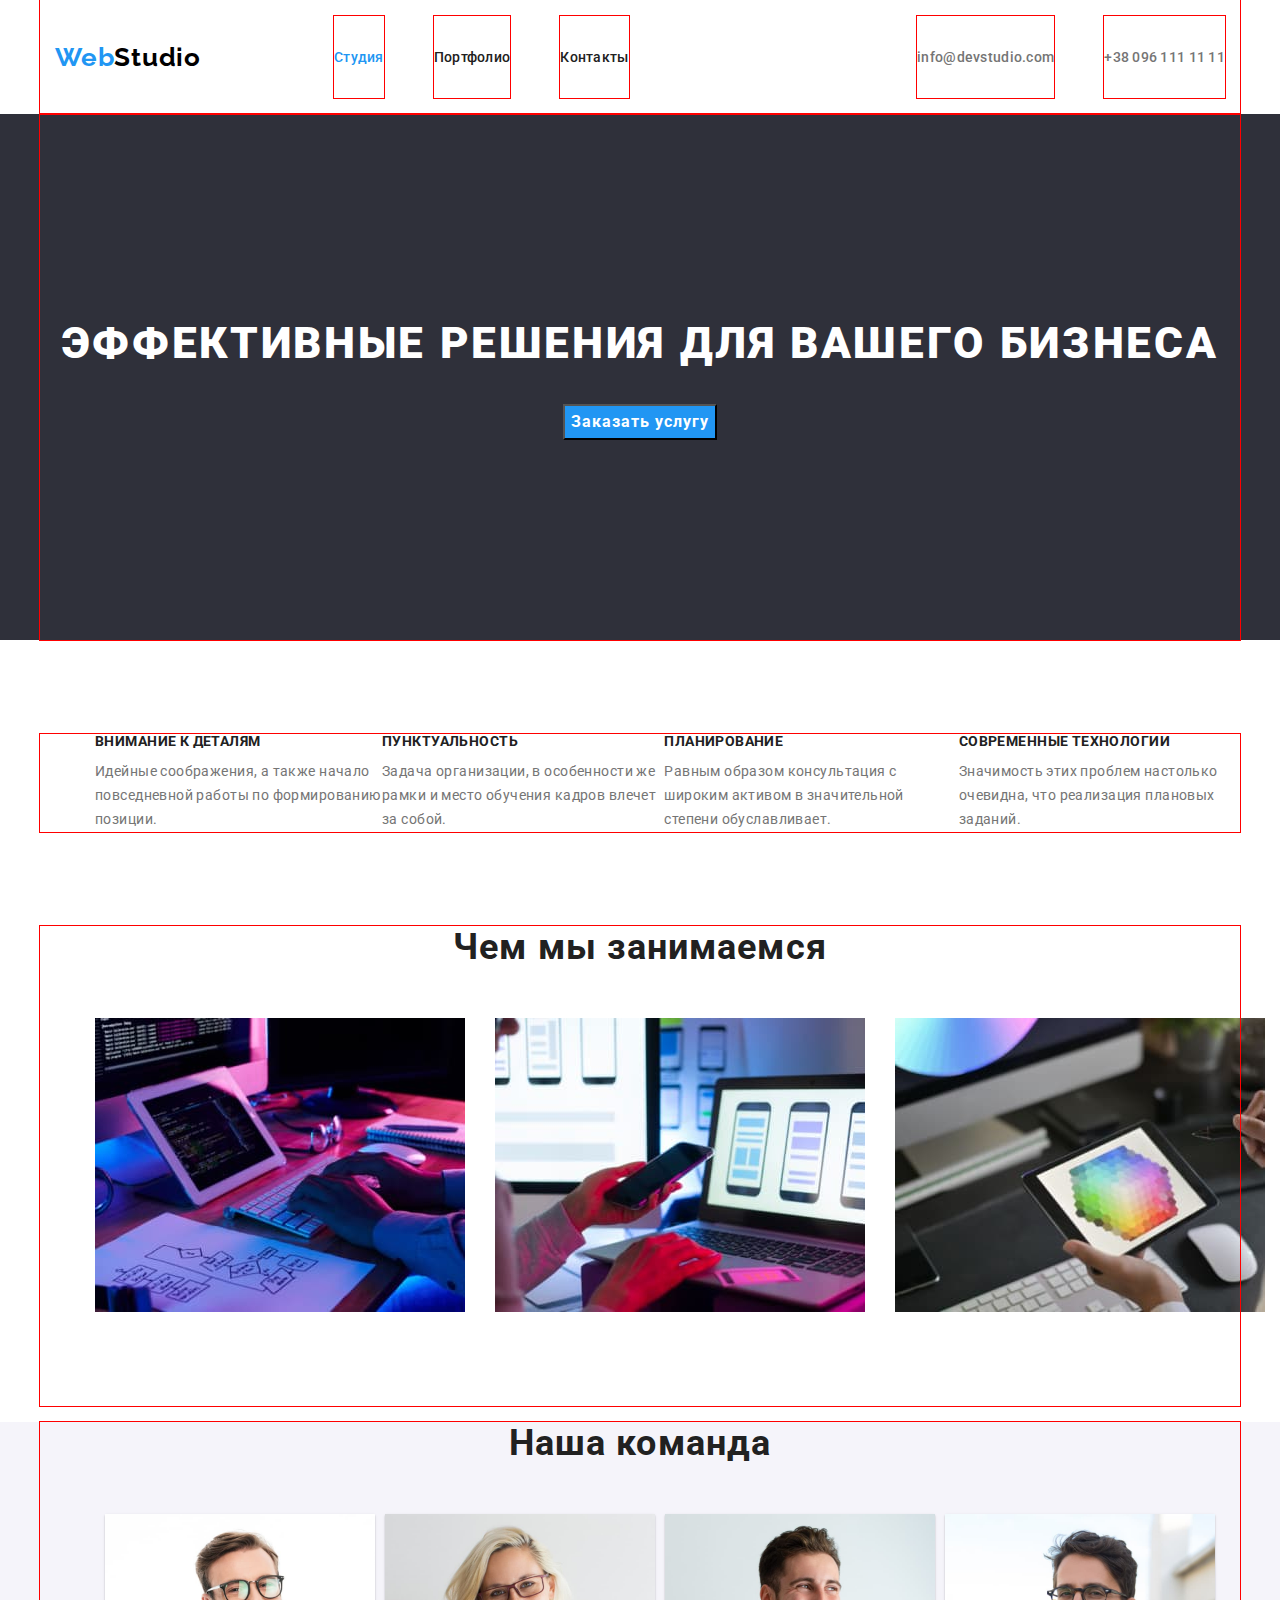
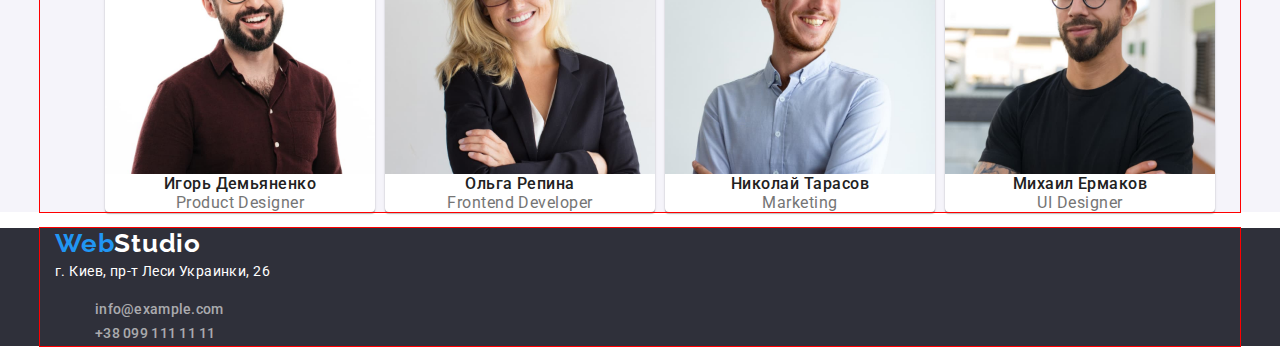
==== commit 6cba6cc5: "позиціонування" ====
--- a/index.html
+++ b/index.html
@@ -20,33 +20,31 @@
   </head>
   <body>
     <header class="header">
-      <div class="container">
+      <div class="container header-container">
+        <a class="logo" href="./index.html"
+          >Web<span class="web-header">Studio</span>
+        </a>
+
         <nav class="header-nav">
-          <div>
-            <a class="logo" href="./index.html"
-              >Web<span class="web-header">Studio</span>
-            </a>
-          </div>
-
-          <div>
-            <ul class="site-nav">
-              <li class="item">
-                <a class="link current" href="/">Студия</a>
-              </li>
-              <li class="item">
-                <a class="link" href="./portfolio.html">Портфолио</a>
-              </li>
-              <li class="item"><a class="link" href="/">Контакты</a></li>
-            </ul>
-          </div>
+          <ul class="site-nav">
+            <li class="item-nav">
+              <a class="link current" href="/">Студия</a>
+            </li>
+            <li class="item-nav">
+              <a class="link" href="./portfolio.html">Портфолио</a>
+            </li>
+            <li class="item-nav"><a class="link" href="/">Контакты</a></li>
+          </ul>
         </nav>
 
-        <div>
-          <ul class="auth-nav">
-            <li class="item">
+        <div class="auth-nav">
+          <ul class="auth-cont">
+            <li class="item-nav">
               <a class="link" href="info@devstudio.com">info@devstudio.com</a>
             </li>
-            <li class="item"><a class="link" href="/">+38 096 111 11 11</a></li>
+            <li class="item-nav">
+              <a class="link" href="/">+38 096 111 11 11</a>
+            </li>
           </ul>
         </div>
       </div>
@@ -101,21 +99,21 @@
         <div class="container">
           <h2 class="title-section">Чем мы занимаемся</h2>
           <ul class="list">
-            <li class="item">
+            <li class="item-title">
               <img
                 src="./img/services/img1.jpeg"
                 alt="Десктопные приложения"
                 width="370"
               />
             </li>
-            <li class="item">
+            <li class="item-title">
               <img
                 src="./img/services/img2.jpeg"
                 alt="Мобильные приложения"
                 width="370"
               />
             </li>
-            <li class="item">
+            <li class="item-title">
               <img
                 src="./img/services/img3.jpeg"
                 alt="Дизайнерские решения"
--- a/css/styles.css
+++ b/css/styles.css
@@ -10,7 +10,7 @@
   font-family: "Roboto", sans-serif;
 }
 
-/* h1,
+h1,
 h2,
 h3,
 h4,
@@ -18,7 +18,11 @@
 h6,
 p {
   margin: 0;
-} */
+}
+
+img {
+  display: block;
+}
 
 /* 
  основний колір тексту #212121 
@@ -51,27 +55,11 @@
 }
 .header {
   background-color: #ffffff;
-  /* display: flex; */
-}
-.header-nav {
-  /* display: flex; */
-}
-.site-nav {
-  list-style: none;
-  /* display: flex; */
-}
-.item {
-  /* margin-right: 50px; */
-}
-.auth-nav {
-  list-style: none;
-  /* display: flex; */
-  /* margin-left: auto; */
-}
-/* .auth-nav > .item:last-child {
-  margin-right: 0;
-} */
-
+}
+.header-container {
+  display: flex;
+  align-items: center;
+}
 .logo {
   font-family: "Raleway";
   font-weight: 700;
@@ -80,7 +68,31 @@
   letter-spacing: 0.03em;
   color: var(--accent-color);
   text-decoration: none;
-  /* margin-right: 93px; */
+  margin-right: 93px;
+}
+
+.site-nav {
+  list-style: none;
+  display: flex;
+  align-items: center;
+}
+
+.item-nav {
+  list-style: none;
+  margin-right: 50px;
+  padding-top: 32px;
+  padding-bottom: 32px;
+  outline: 1px solid red;
+}
+.item-nav:last-child {
+  margin-right: 0;
+}
+.auth-nav {
+  margin-left: auto;
+}
+.auth-cont {
+  list-style: none;
+  display: flex;
 }
 
 .link {
@@ -93,6 +105,8 @@
 
   color: var(--primary-text-color);
   text-decoration: none;
+  margin: 0;
+  padding: 0;
 }
 
 .auth-nav .link {
@@ -103,17 +117,20 @@
 }
 .hero {
   background-color: #2f303a;
+  text-align: center;
+  margin-bottom: 94px;
 }
 .title-hero {
   font-weight: 900;
   font-size: 44px;
   line-height: 1.36;
 
-  text-align: center;
   letter-spacing: 0.06em;
   text-transform: uppercase;
 
   color: #ffffff;
+  padding-top: 200px;
+  margin-bottom: 30px;
 }
 .btn-hero {
   color: #ffffff;
@@ -123,6 +140,8 @@
   line-height: 1.88;
   letter-spacing: 0.06em;
   font-family: inherit;
+
+  margin-bottom: 200px;
 }
 .btn-hero:hover {
   background: #188ce8;
@@ -137,11 +156,9 @@
   font-size: 14px;
   line-height: 1.14;
   letter-spacing: 0.03em;
-}
-
-.list {
-  list-style: none;
-}
+  margin-bottom: 94px;
+}
+
 .title-prior {
   font-weight: 700;
 
@@ -150,6 +167,7 @@
   font-size: 14px;
   line-height: 1.14;
   letter-spacing: 0.03em;
+  margin-bottom: 10px;
 }
 .title-description {
   line-height: 1.71;
@@ -161,6 +179,19 @@
   text-align: center;
   letter-spacing: 0.03em;
   font-size: 36px;
+  margin-bottom: 50px;
+}
+.list {
+  list-style: none;
+  display: flex;
+  justify-content: space-evenly;
+}
+.item-title {
+  margin-right: 30px;
+  margin-bottom: 94px;
+}
+.item-title:last-child {
+  margin-right: 0;
 }
 
 .team {
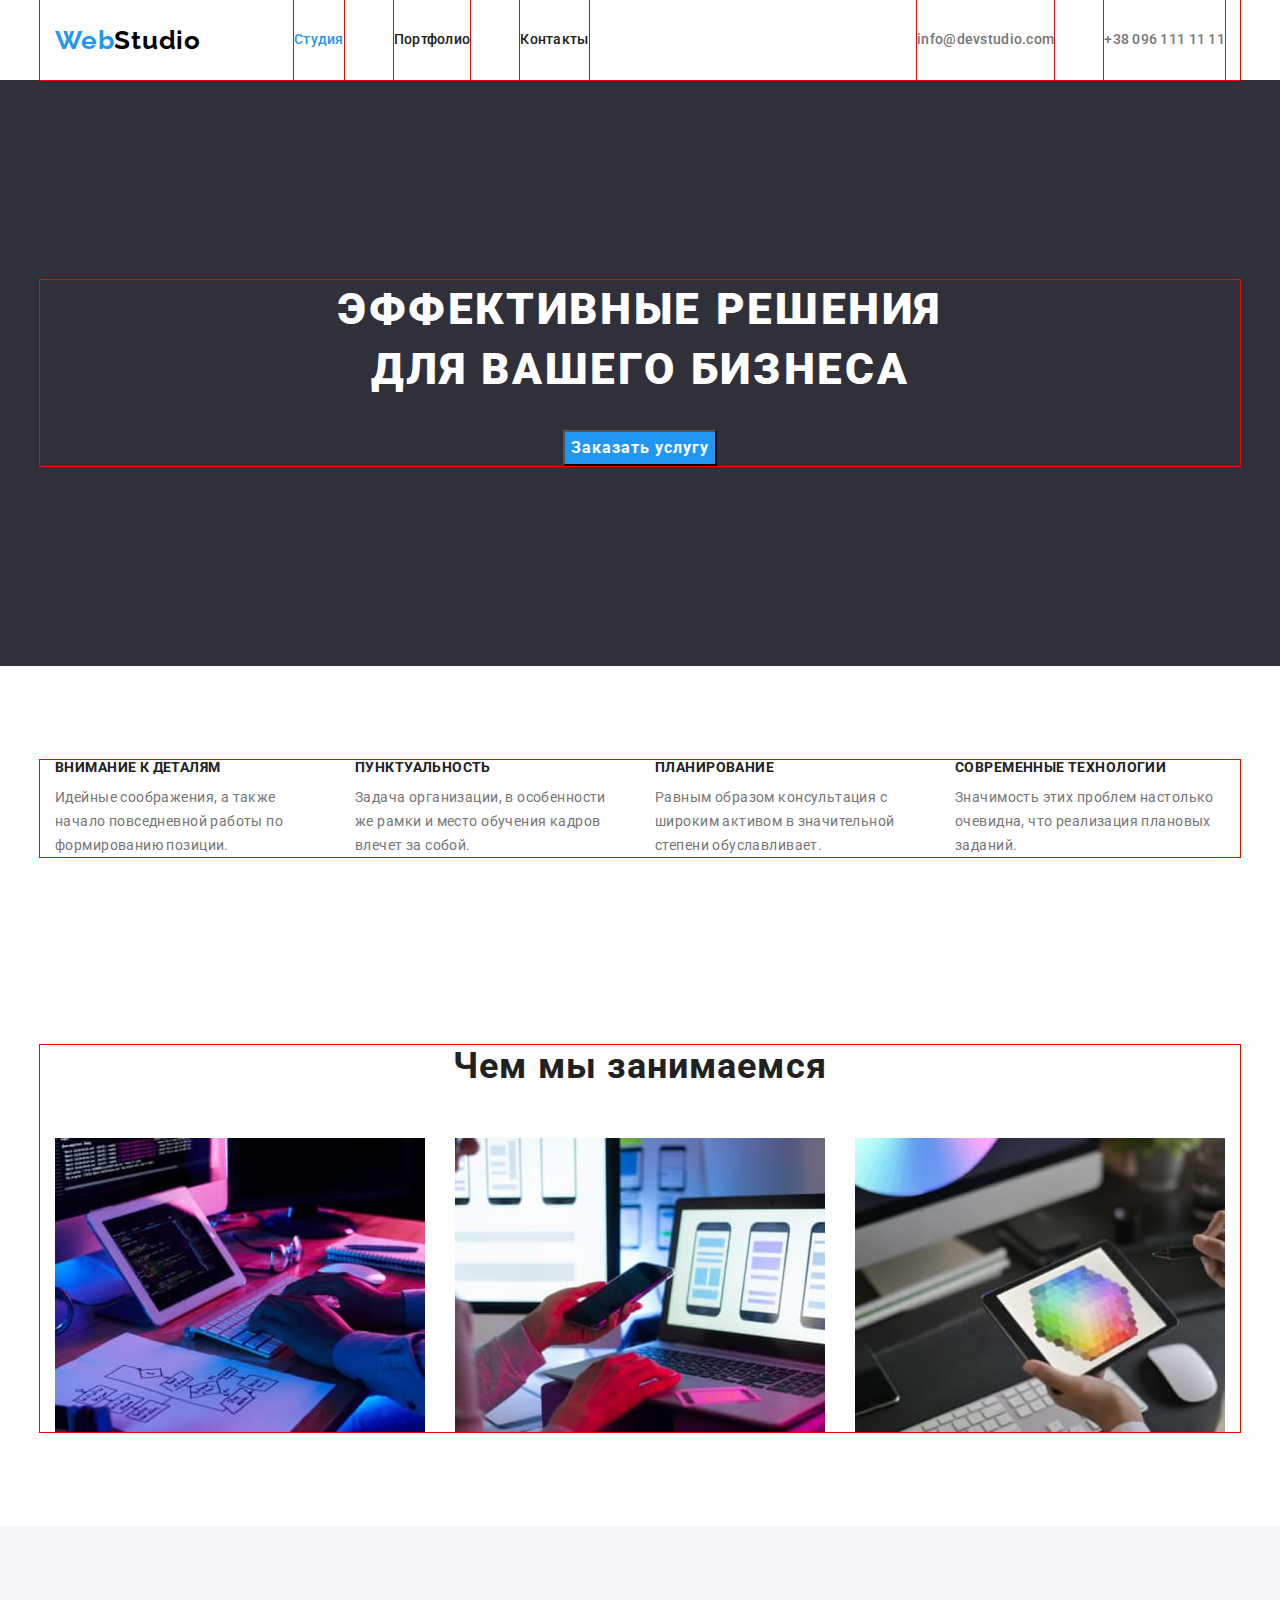
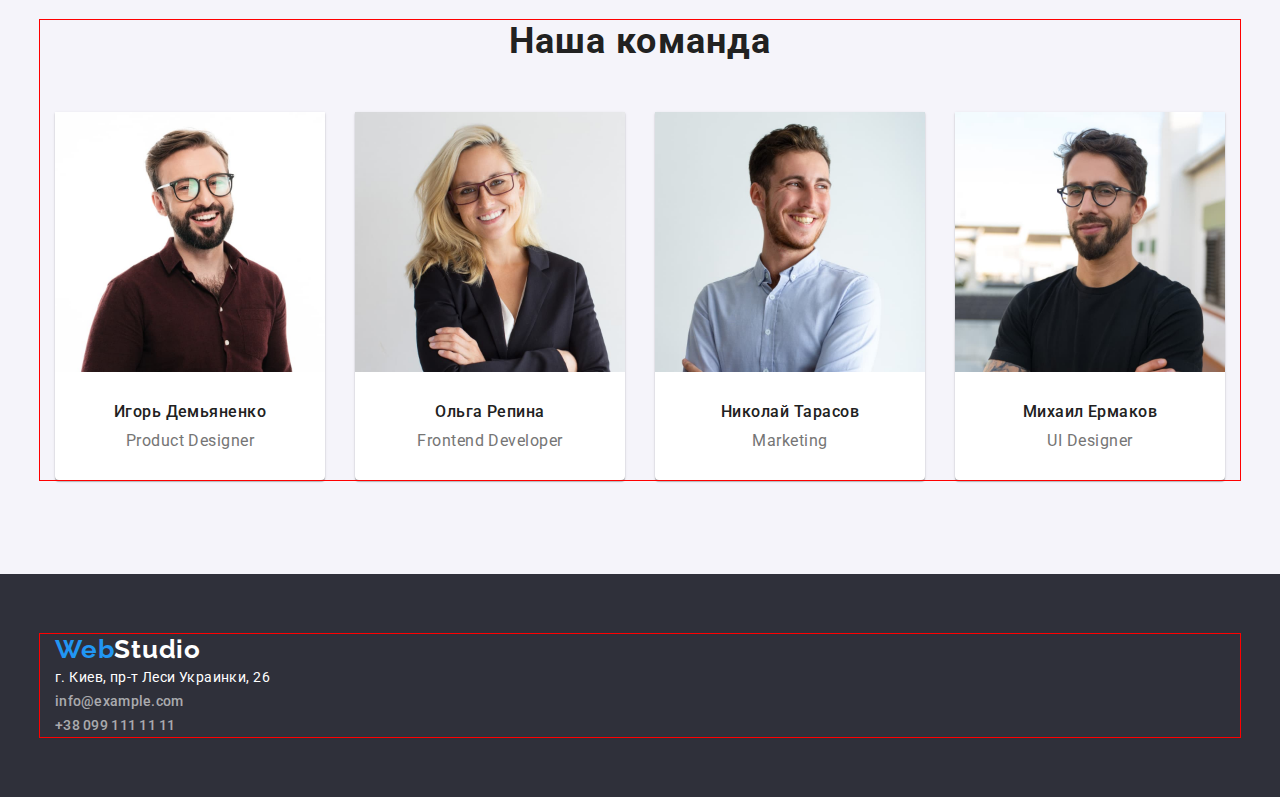
==== commit 739a860c: "зробили Студію" ====
--- a/index.html
+++ b/index.html
@@ -19,6 +19,7 @@
     <link rel="stylesheet" href="./css/styles.css" />
   </head>
   <body>
+    <!--------- Header-------- -->
     <header class="header">
       <div class="container header-container">
         <a class="logo" href="./index.html"
@@ -49,42 +50,44 @@
         </div>
       </div>
     </header>
-
+    <!-------------- hero---------- -->
     <main>
-      <section class="hero">
+      <section class="hero section">
         <div class="container">
           <h1 class="title-hero">Эффективные решения для вашего бизнеса</h1>
           <button class="btn-hero" type="button">Заказать услугу</button>
         </div>
       </section>
 
-      <section class="prior">
+      <!-- -------Наши приимущества------- -->
+
+      <section class="prior section">
         <div class="container">
           <!--скрити заголовок h2 за допомогою CSS-->
           <h2 class="hide">Наши приимущества</h2>
           <ul class="list">
-            <li>
+            <li class="list__item">
               <h3 class="title-prior">Внимание к деталям</h3>
               <p class="title-description">
                 Идейные соображения, а также начало повседневной работы по
                 формированию позиции.
               </p>
             </li>
-            <li>
+            <li class="list__item">
               <h3 class="title-prior">Пунктуальность</h3>
               <p class="title-description">
                 Задача организации, в особенности же рамки и место обучения
                 кадров влечет за собой.
               </p>
             </li>
-            <li>
+            <li class="list__item">
               <h3 class="title-prior">Планирование</h3>
               <p class="title-description">
                 Равным образом консультация с широким активом в значительной
                 степени обуславливает.
               </p>
             </li>
-            <li>
+            <li class="list__item">
               <h3 class="title-prior">Современные технологии</h3>
               <p class="title-description">
                 Значимость этих проблем настолько очевидна, что реализация
@@ -94,8 +97,8 @@
           </ul>
         </div>
       </section>
-
-      <section>
+      <!---------  Чем мы занимаемся--------->
+      <section class="our-work section">
         <div class="container">
           <h2 class="title-section">Чем мы занимаемся</h2>
           <ul class="list">
@@ -123,13 +126,14 @@
           </ul>
         </div>
       </section>
-
+      <!-- -----------Наша команда---------- -->
       <section class="team">
         <div class="container">
           <h2 class="title-section">Наша команда</h2>
           <ul class="list">
             <li class="item-team">
               <img
+                class="img-item-team"
                 src="./img/team/pd.jpeg"
                 alt="фото Игоря Демьяненко"
                 width="270"
@@ -139,6 +143,7 @@
             </li>
             <li class="item-team">
               <img
+                class="img-item-team"
                 src="./img/team/fd.jpeg"
                 alt="фото Ольги Репиной"
                 width="270"
@@ -148,6 +153,7 @@
             </li>
             <li class="item-team">
               <img
+                class="img-item-team"
                 src="./img/team/mk.jpeg"
                 alt="фото Николая Тарасова"
                 width="270"
@@ -157,6 +163,7 @@
             </li>
             <li class="item-team">
               <img
+                class="img-item-team"
                 src="./img/team/ui.jpeg"
                 alt="фото Михаила Ермакова"
                 width="270"
@@ -168,7 +175,7 @@
         </div>
       </section>
     </main>
-
+    <!-- ------Footer------ -->
     <footer class="footer">
       <div class="container">
         <a class="logo" href="/">Web<span class="web-footer">Studio</span> </a>
--- a/css/styles.css
+++ b/css/styles.css
@@ -5,7 +5,7 @@
 }
 
 body {
-  background: #ffffff;
+  background: #fff;
   color: var(--primary-text-color);
   font-family: "Roboto", sans-serif;
 }
@@ -16,10 +16,14 @@
 h4,
 h5,
 h6,
+ul,
 p {
   margin: 0;
-}
-
+  padding: 0;
+}
+ul {
+  list-style: none;
+}
 img {
   display: block;
 }
@@ -53,9 +57,7 @@
 
   outline: 1px solid red;
 }
-.header {
-  background-color: #ffffff;
-}
+
 .header-container {
   display: flex;
   align-items: center;
@@ -72,17 +74,18 @@
 }
 
 .site-nav {
-  list-style: none;
   display: flex;
   align-items: center;
 }
 
 .item-nav {
-  list-style: none;
   margin-right: 50px;
-  padding-top: 32px;
-  padding-bottom: 32px;
+
   outline: 1px solid red;
+}
+.item-nav .link {
+  display: inline-block;
+  padding: 32px 0;
 }
 .item-nav:last-child {
   margin-right: 0;
@@ -91,8 +94,10 @@
   margin-left: auto;
 }
 .auth-cont {
-  list-style: none;
-  display: flex;
+  display: flex;
+}
+.section {
+  padding: 94px 0;
 }
 
 .link {
@@ -105,8 +110,8 @@
 
   color: var(--primary-text-color);
   text-decoration: none;
-  margin: 0;
-  padding: 0;
+  /* margin: 0;
+  padding: 0; */
 }
 
 .auth-nav .link {
@@ -117,10 +122,18 @@
 }
 .hero {
   background-color: #2f303a;
-  text-align: center;
-  margin-bottom: 94px;
-}
+  padding: 200px 0;
+}
+
+.hero .container {
+  display: flex;
+  flex-direction: column;
+  align-items: center;
+  color: #ffffff;
+}
+
 .title-hero {
+  max-width: 696px;
   font-weight: 900;
   font-size: 44px;
   line-height: 1.36;
@@ -128,9 +141,8 @@
   letter-spacing: 0.06em;
   text-transform: uppercase;
 
-  color: #ffffff;
-  padding-top: 200px;
   margin-bottom: 30px;
+  text-align: center;
 }
 .btn-hero {
   color: #ffffff;
@@ -139,9 +151,6 @@
   font-size: 16px;
   line-height: 1.88;
   letter-spacing: 0.06em;
-  font-family: inherit;
-
-  margin-bottom: 200px;
 }
 .btn-hero:hover {
   background: #188ce8;
@@ -156,10 +165,19 @@
   font-size: 14px;
   line-height: 1.14;
   letter-spacing: 0.03em;
-  margin-bottom: 94px;
-}
-
-.title-prior {
+}
+.list {
+  display: flex;
+}
+
+.list__item {
+  width: 25%;
+  margin-right: 30px;
+}
+.list__item:last-child {
+  margin-right: 0;
+}
+.list li .title-prior {
   font-weight: 700;
 
   text-transform: uppercase;
@@ -173,6 +191,7 @@
   line-height: 1.71;
   color: var(--secondary-text-color);
 }
+
 .title-section {
   font-weight: 700;
   line-height: 1.17;
@@ -181,14 +200,9 @@
   font-size: 36px;
   margin-bottom: 50px;
 }
-.list {
-  list-style: none;
-  display: flex;
-  justify-content: space-evenly;
-}
+
 .item-title {
   margin-right: 30px;
-  margin-bottom: 94px;
 }
 .item-title:last-child {
   margin-right: 0;
@@ -200,6 +214,7 @@
   line-height: 1.19;
 
   letter-spacing: 0.03em;
+  padding: 94px 0;
 }
 
 .team-name {
@@ -209,6 +224,7 @@
 
   text-align: center;
   letter-spacing: 0.03em;
+  margin-bottom: 10px;
 }
 .position {
   color: var(--secondary-text-color);
@@ -216,13 +232,21 @@
 
   text-align: center;
   letter-spacing: 0.03em;
+  margin-bottom: 30px;
 }
 .item-team {
   background: #ffffff;
   box-shadow: 0px 1px 3px rgba(0, 0, 0, 0.12), 0px 1px 1px rgba(0, 0, 0, 0.14),
     0px 2px 1px rgba(0, 0, 0, 0.2);
   border-radius: 0px 0px 4px 4px;
-  width: 270px;
+
+  margin-right: 30px;
+}
+.item-team:last-child {
+  margin-right: 0;
+}
+.img-item-team {
+  margin-bottom: 30px;
 }
 .footer {
   background-color: #2f303a;
@@ -230,10 +254,10 @@
   line-height: 1.71;
 
   letter-spacing: 0.03em;
-}
-.footer-link {
-  list-style: none;
-}
+  padding-top: 60px;
+  padding-bottom: 60px;
+}
+
 .web-header {
   color: #000000;
 }
@@ -279,6 +303,19 @@
   color: #ffffff;
   background-color: var(--accent-color);
 }
+
+.btn-list {
+  padding-top: 94px;
+  padding-bottom: 94px;
+  display: flex;
+  justify-content: center;
+}
+.btn-list .item-btn {
+  margin-right: 8px;
+}
+.btn-list .item-btn:last-child {
+  margin-right: 0;
+}
 .example {
   font-weight: 700;
   font-size: 18px;
@@ -293,3 +330,8 @@
 
   color: var(--secondary-text-color);
 }
+.work-example {
+  width: calc(100% / 3);
+}
+
+/* flex-basis: calc((100% - 30px) / 3); */
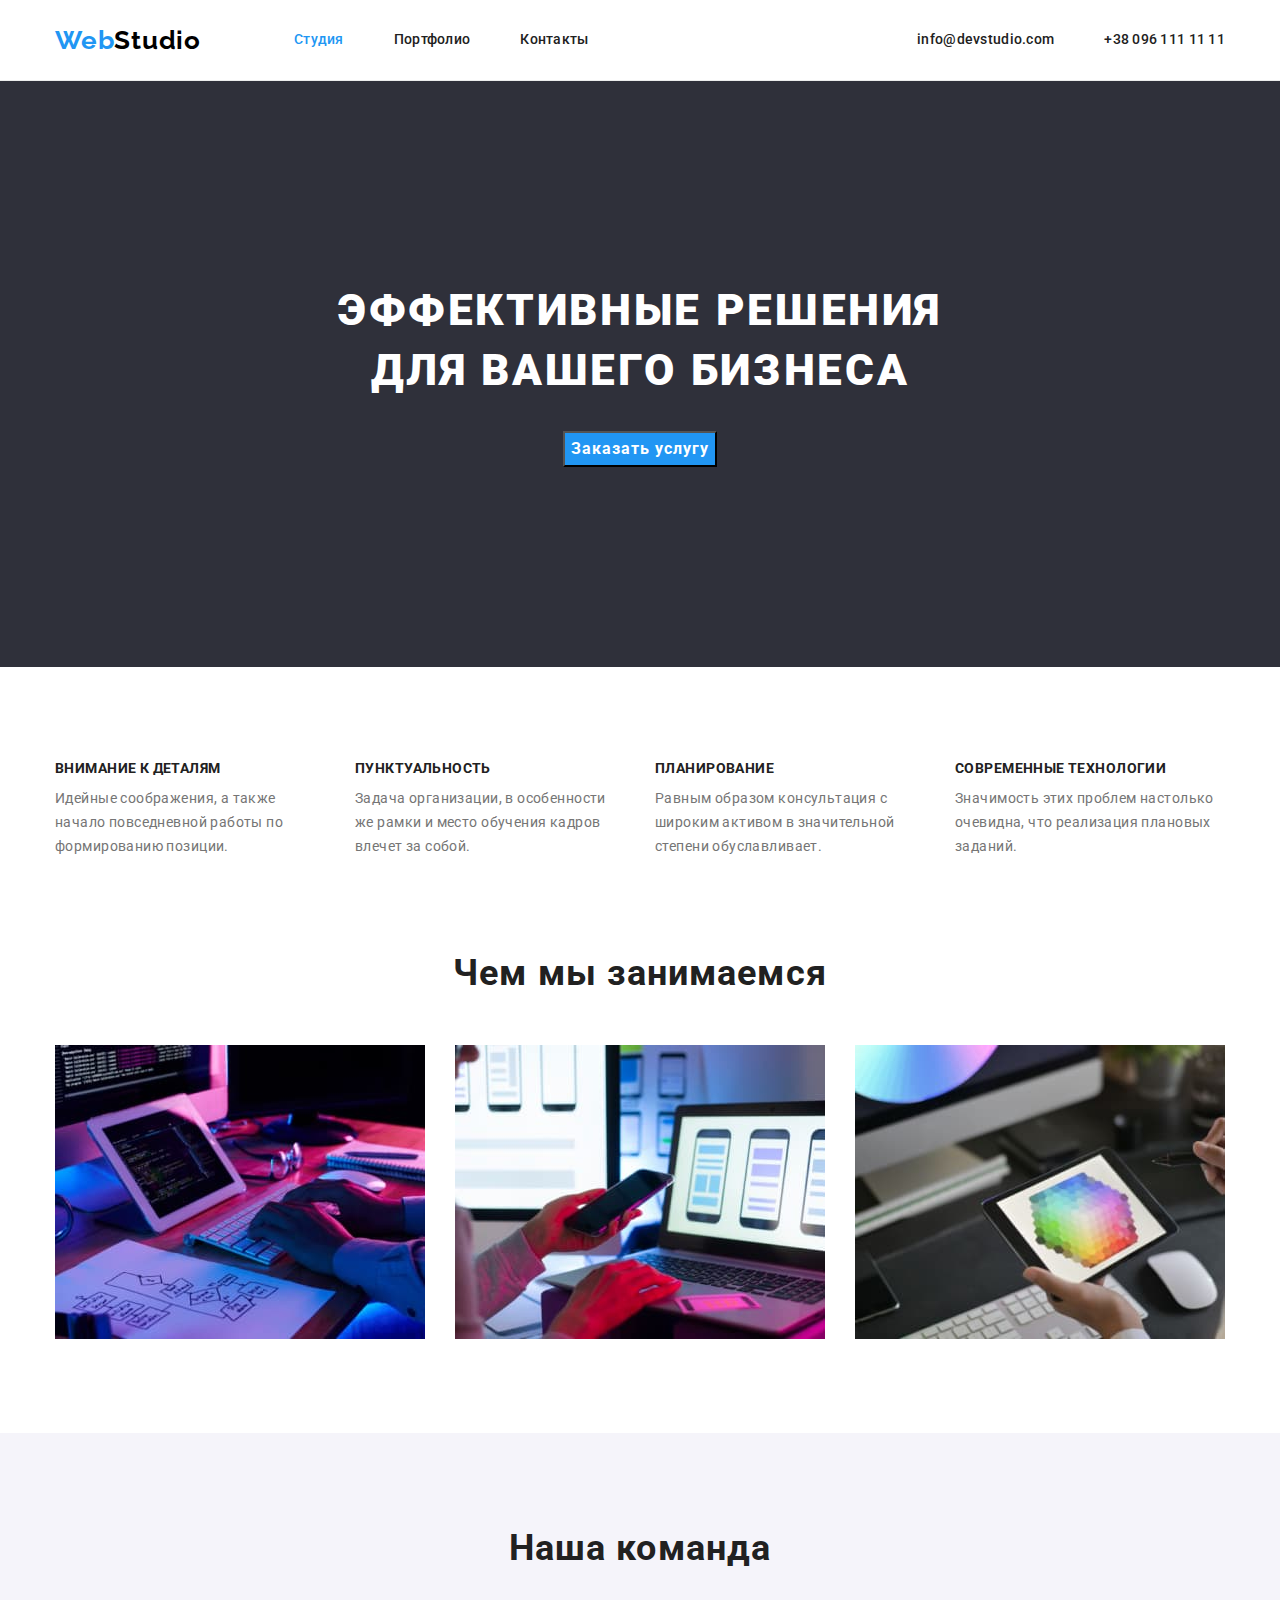
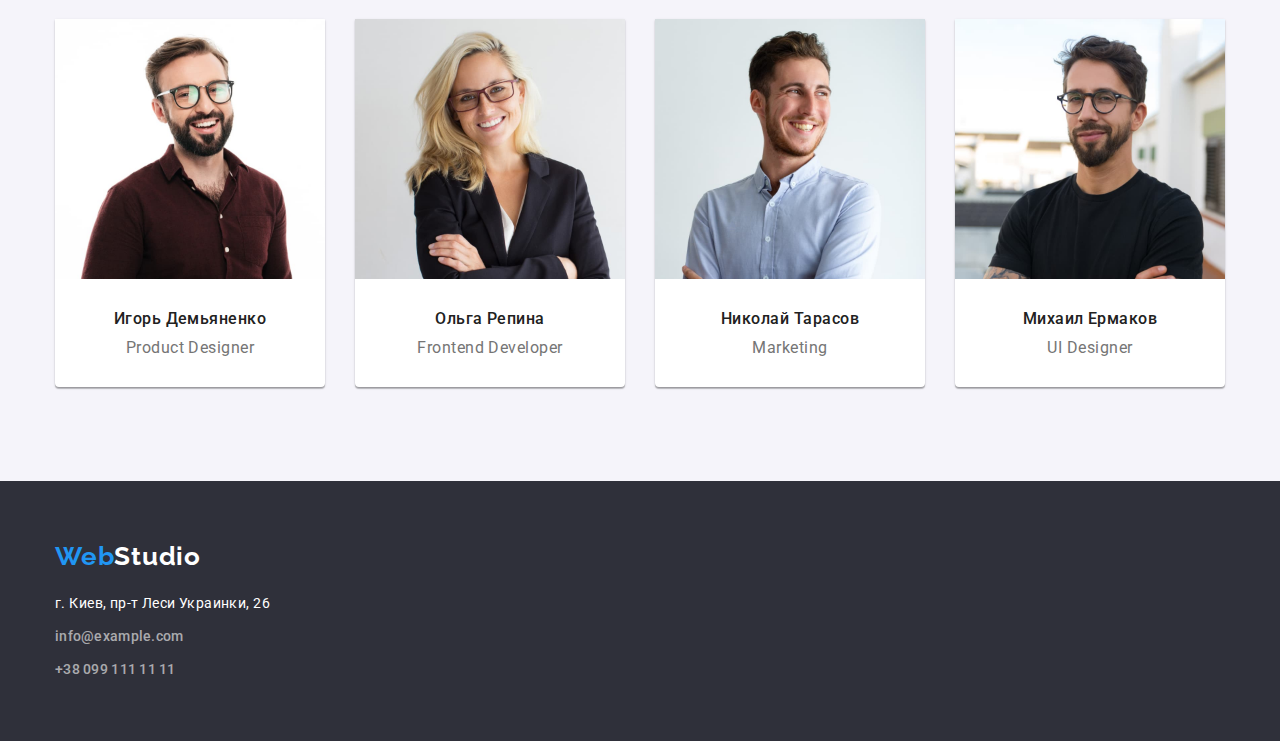
==== commit 2442064d: "виправлення" ====
--- a/index.html
+++ b/index.html
@@ -38,16 +38,14 @@
           </ul>
         </nav>
 
-        <div class="auth-nav">
-          <ul class="auth-cont">
-            <li class="item-nav">
-              <a class="link" href="info@devstudio.com">info@devstudio.com</a>
-            </li>
-            <li class="item-nav">
-              <a class="link" href="/">+38 096 111 11 11</a>
-            </li>
-          </ul>
-        </div>
+        <ul class="auth-cont">
+          <li class="item-nav">
+            <a class="link" href="info@devstudio.com">info@devstudio.com</a>
+          </li>
+          <li class="item-nav">
+            <a class="link" href="/">+38 096 111 11 11</a>
+          </li>
+        </ul>
       </div>
     </header>
     <!-------------- hero---------- -->
@@ -138,8 +136,10 @@
                 alt="фото Игоря Демьяненко"
                 width="270"
               />
-              <h3 class="team-name">Игорь Демьяненко</h3>
-              <p class="position" lang="en">Product Designer</p>
+              <div class="name-position">
+                <h3 class="team-name">Игорь Демьяненко</h3>
+                <p class="position" lang="en">Product Designer</p>
+              </div>
             </li>
             <li class="item-team">
               <img
@@ -148,8 +148,10 @@
                 alt="фото Ольги Репиной"
                 width="270"
               />
-              <h3 class="team-name">Ольга Репина</h3>
-              <p class="position" lang="en">Frontend Developer</p>
+              <div class="name-position">
+                <h3 class="team-name">Ольга Репина</h3>
+                <p class="position" lang="en">Frontend Developer</p>
+              </div>
             </li>
             <li class="item-team">
               <img
@@ -158,8 +160,10 @@
                 alt="фото Николая Тарасова"
                 width="270"
               />
-              <h3 class="team-name">Николай Тарасов</h3>
-              <p class="position" lang="en">Marketing</p>
+              <div class="name-position">
+                <h3 class="team-name">Николай Тарасов</h3>
+                <p class="position" lang="en">Marketing</p>
+              </div>
             </li>
             <li class="item-team">
               <img
@@ -168,8 +172,10 @@
                 alt="фото Михаила Ермакова"
                 width="270"
               />
-              <h3 class="team-name">Михаил Ермаков</h3>
-              <p class="position" lang="en">UI Designer</p>
+              <div class="name-position">
+                <h3 class="team-name">Михаил Ермаков</h3>
+                <p class="position" lang="en">UI Designer</p>
+              </div>
             </li>
           </ul>
         </div>
@@ -178,13 +184,17 @@
     <!-- ------Footer------ -->
     <footer class="footer">
       <div class="container">
-        <a class="logo" href="/">Web<span class="web-footer">Studio</span> </a>
+        <a class="logo down" href="/"
+          >Web<span class="web-footer">Studio</span>
+        </a>
 
         <address class="address">г. Киев, пр-т Леси Украинки, 26</address>
 
         <ul class="footer-link">
-          <li><a class="link" href="info@example.com">info@example.com</a></li>
-          <li>
+          <li class="item-footer">
+            <a class="link" href="info@example.com">info@example.com</a>
+          </li>
+          <li class="item-footer">
             <a class="link" href="tel:+380991111111">+38 099 111 11 11</a>
           </li>
         </ul>
--- a/css/styles.css
+++ b/css/styles.css
@@ -26,6 +26,8 @@
 }
 img {
   display: block;
+  max-width: 100%;
+  height: auto;
 }
 
 /* 
@@ -54,8 +56,9 @@
 
   margin-left: auto;
   margin-right: auto;
-
-  outline: 1px solid red;
+}
+.header {
+  border-bottom: 1px solid #ececec;
 }
 
 .header-container {
@@ -80,8 +83,6 @@
 
 .item-nav {
   margin-right: 50px;
-
-  outline: 1px solid red;
 }
 .item-nav .link {
   display: inline-block;
@@ -90,11 +91,10 @@
 .item-nav:last-child {
   margin-right: 0;
 }
-.auth-nav {
+
+.auth-cont {
+  display: flex;
   margin-left: auto;
-}
-.auth-cont {
-  display: flex;
 }
 .section {
   padding: 94px 0;
@@ -110,8 +110,6 @@
 
   color: var(--primary-text-color);
   text-decoration: none;
-  /* margin: 0;
-  padding: 0; */
 }
 
 .auth-nav .link {
@@ -123,12 +121,10 @@
 .hero {
   background-color: #2f303a;
   padding: 200px 0;
+  text-align: center;
 }
 
 .hero .container {
-  display: flex;
-  flex-direction: column;
-  align-items: center;
   color: #ffffff;
 }
 
@@ -142,7 +138,9 @@
   text-transform: uppercase;
 
   margin-bottom: 30px;
-  text-align: center;
+
+  margin-right: auto;
+  margin-left: auto;
 }
 .btn-hero {
   color: #ffffff;
@@ -165,6 +163,7 @@
   font-size: 14px;
   line-height: 1.14;
   letter-spacing: 0.03em;
+  padding-bottom: 0;
 }
 .list {
   display: flex;
@@ -216,6 +215,10 @@
   letter-spacing: 0.03em;
   padding: 94px 0;
 }
+.name-position {
+  padding-top: 30px;
+  padding-bottom: 30px;
+}
 
 .team-name {
   font-weight: 500;
@@ -232,7 +235,7 @@
 
   text-align: center;
   letter-spacing: 0.03em;
-  margin-bottom: 30px;
+  /* margin-bottom: 30px; */
 }
 .item-team {
   background: #ffffff;
@@ -245,9 +248,7 @@
 .item-team:last-child {
   margin-right: 0;
 }
-.img-item-team {
-  margin-bottom: 30px;
-}
+
 .footer {
   background-color: #2f303a;
   font-size: 14px;
@@ -264,6 +265,11 @@
 .web-footer {
   color: #ffffff;
 }
+.down {
+  display: block;
+  margin-bottom: 20px;
+  margin-right: 0;
+}
 .footer-link .link {
   color: rgba(255, 255, 255, 0.6);
 }
@@ -271,7 +277,13 @@
   font-style: normal;
   font-weight: 400;
   color: #ffffff;
-}
+  margin-bottom: 9px;
+}
+
+.item-footer:not(:last-child) {
+  margin-bottom: 9px;
+}
+
 .link:hover {
   color: var(--accent-color);
 }
@@ -320,18 +332,27 @@
   font-weight: 700;
   font-size: 18px;
   line-height: 2;
-
   letter-spacing: 0.06em;
 }
 .example-name {
   line-height: 1.9;
-
-  letter-spacing: 0.03em;
+  letter-spacing: 0.03em;
+  margin-top: 4px;
 
   color: var(--secondary-text-color);
 }
+.list-works {
+  display: flex;
+  flex-wrap: wrap;
+  margin-top: -30px;
+  margin-left: -30px;
+}
+
 .work-example {
-  width: calc(100% / 3);
-}
-
-/* flex-basis: calc((100% - 30px) / 3); */
+  flex-basis: calc(100% / 3-30px);
+  margin-top: 30px;
+  margin-left: 30px;
+}
+.card-content {
+  padding: 20px 24px;
+}
